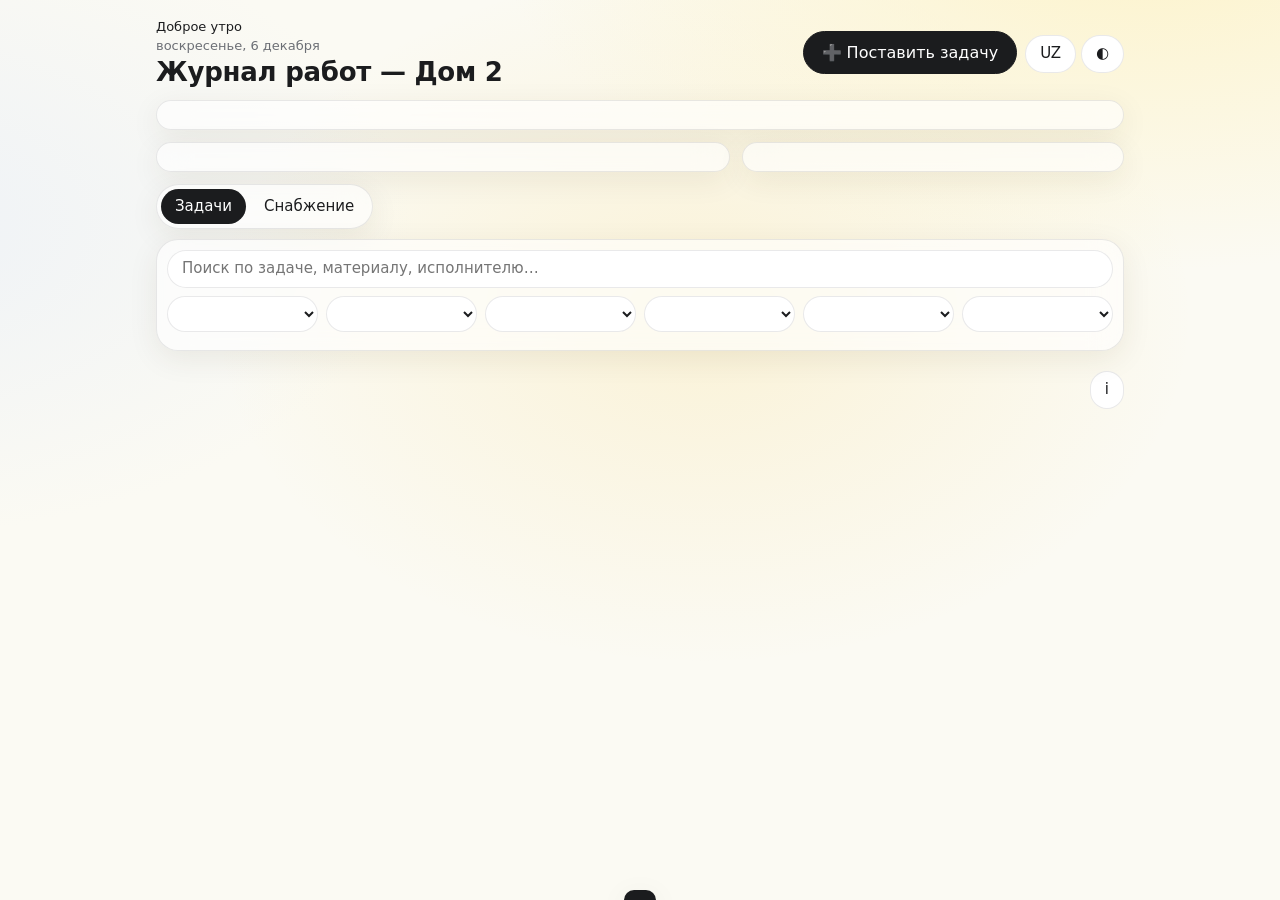
==== house2/site/index.html @ ba1fdc54 "HANDOFF: проверка сервера — publish-таймер не установлен, status.json 404 Co-Authored-By: Claude Opu" ====
<!doctype html>
<html lang="ru">
<head>
<meta charset="utf-8">
<meta name="viewport" content="width=device-width,initial-scale=1">
<title>Журнал работ — Дом 2</title>
<style>
:root{--bg1:#fbfaf3;--bg2:#fdf3c8;--bg3:#eef2f7;--card:rgba(255,255,255,.62);--solid:#fff;--tx:#1b1c1e;--mut:#6c6f75;--bd:rgba(20,20,30,.09);--y:#f6c945;--ac:#1b1c1e;--onac:#fff;--hi:#e5484d;--mid:#e59a00;--low:#30a46c;--ok:#30a46c;--bad:#e5484d;--warn:#b26a00;--chip:rgba(20,20,30,.06);--or:#e8811a;--bl:#5b8def;--sh:0 8px 30px rgba(60,50,10,.08)}
@media(prefers-color-scheme:dark){:root:not([data-theme=light]){--bg1:#131417;--bg2:#2b2510;--bg3:#141a22;--card:rgba(34,36,40,.62);--solid:#1f2124;--tx:#eceef0;--mut:#9aa0a6;--bd:rgba(255,255,255,.09);--ac:#f6c945;--onac:#1b1c1e;--warn:#f0b04a;--chip:rgba(255,255,255,.07);--sh:0 8px 30px rgba(0,0,0,.35)}}
:root[data-theme=dark]{--bg1:#131417;--bg2:#2b2510;--bg3:#141a22;--card:rgba(34,36,40,.62);--solid:#1f2124;--tx:#eceef0;--mut:#9aa0a6;--bd:rgba(255,255,255,.09);--ac:#f6c945;--onac:#1b1c1e;--warn:#f0b04a;--chip:rgba(255,255,255,.07);--sh:0 8px 30px rgba(0,0,0,.35)}
*{box-sizing:border-box}
body{margin:0;min-height:100vh;color:var(--tx);font:15px/1.45 system-ui,-apple-system,"Segoe UI",sans-serif;background:radial-gradient(1100px 600px at 90% -10%,var(--bg2),transparent 60%),radial-gradient(900px 520px at -10% 25%,var(--bg3),transparent 60%),var(--bg1);background-attachment:fixed}
.w{max-width:1000px;margin:0 auto;padding:14px 16px 70px}
.g{background:var(--card);border:1px solid var(--bd);border-radius:22px;box-shadow:var(--sh);-webkit-backdrop-filter:blur(16px);backdrop-filter:blur(16px)}
header{display:flex;gap:10px;align-items:center;flex-wrap:wrap;justify-content:space-between;margin:4px 0 12px}
#hi{color:var(--mut);font-size:13px}#hi b{display:block;color:var(--tx);font-size:13px;font-weight:500}
h1{font-size:26px;line-height:1.15;margin:2px 0 0;letter-spacing:-.01em}
button,select,input,textarea{font:inherit;color:var(--tx);background:var(--solid);border:1px solid var(--bd);border-radius:99px;padding:7px 14px}
textarea{border-radius:14px;resize:vertical}
button{cursor:pointer;transition:background .15s,transform .1s}button:active{transform:scale(.97)}
button.on{background:var(--ac);color:var(--onac);border-color:var(--ac)}
:focus-visible{outline:2px solid var(--y);outline-offset:2px}
.sum{display:grid;grid-template-columns:minmax(200px,1fr) 2fr;gap:14px;padding:14px;margin:0 0 12px}
.gauge{display:flex;flex-direction:column;align-items:center;justify-content:center;text-align:center;position:relative;padding:4px 0}
.gauge svg{width:100%;max-width:210px}.gauge path{fill:none;stroke-width:12;stroke-linecap:round}
.gb{stroke:var(--chip)}.gf{stroke:var(--y);transition:stroke-dasharray .5s}
.gauge b{font-size:34px;margin-top:-46px;letter-spacing:-.02em}.gauge span{color:var(--mut);font-size:12px;margin-top:6px}
.tiles{display:grid;grid-template-columns:repeat(3,1fr);gap:10px}
.kpi{text-align:left;border-radius:18px;padding:10px 12px;background:var(--solid);display:flex;flex-direction:column;gap:2px;min-height:86px}
.kpi b{font-size:26px;line-height:1.1;letter-spacing:-.02em}.kpi span{color:var(--mut);font-size:12px}
.kpi.on span{color:inherit;opacity:.8}
.mb{display:block;height:5px;border-radius:99px;background:var(--chip);margin-top:auto;overflow:hidden}.mb i{display:block;height:100%;background:var(--y);border-radius:99px}
.tabs{display:inline-flex;gap:4px;padding:4px;margin:0 0 10px;border-radius:99px}.tabs button{border:0;background:transparent}.tabs button.on{background:var(--ac)}
.stk{position:sticky;top:6px;z-index:5;padding:10px;margin-bottom:6px}
.fl{display:grid;grid-template-columns:repeat(auto-fit,minmax(150px,1fr));gap:8px}
.fl input{grid-column:1/-1}
#chips{display:flex;flex-wrap:wrap;gap:6px;margin-top:8px}
.c{position:relative;overflow:hidden;margin:10px 0;border-radius:20px}
.c::before{content:"";position:absolute;left:0;top:0;bottom:0;width:5px;background:transparent}
.c.p-high::before{background:var(--hi)}.c.p-mid::before{background:var(--mid)}.c.p-low::before{background:var(--low)}
.c>summary{list-style:none;cursor:pointer;padding:12px 14px 12px 18px;display:flex;gap:6px 10px;flex-wrap:wrap;align-items:center}
.c>summary::-webkit-details-marker{display:none}
.id{font-weight:700;font-size:13px;background:var(--chip);border-radius:99px;padding:2px 9px}
.t{flex:1 1 240px;font-weight:500}.z{color:var(--mut);font-size:13px}
.bs{display:flex;flex-wrap:wrap;gap:4px}
.b{font-size:12px;padding:2px 9px;border-radius:99px;background:var(--chip);white-space:nowrap}
.b.buy{color:var(--warn)}.b.q{color:var(--bad)}.b.late{background:var(--bad);color:#fff}.b.done{color:var(--ok)}
.b.pr.p-high{background:var(--hi);color:#fff}.b.pr.p-mid{background:var(--mid);color:#fff}.b.pr.p-low{background:var(--low);color:#fff}
.b.s1{background:rgba(246,201,69,.35)}.b.s2{background:var(--ok);color:#fff}.b.ed{color:var(--mut);font-style:italic}
.dn{margin-left:auto;font-size:13px;padding:6px 12px;white-space:nowrap}
.dn.on{background:var(--ok);border-color:var(--ok);color:#fff}
.c.s-done{opacity:.72}.c.s-done .t{text-decoration:line-through;text-decoration-color:var(--mut)}
.c.s-late:not(.p-high)::before{background:var(--bad)}
.bd{padding:6px 16px 14px 18px;border-top:1px solid var(--bd);display:grid;grid-template-columns:repeat(auto-fit,minmax(200px,1fr));gap:10px 16px}
.bd dl{margin:0;display:grid;grid-template-columns:repeat(auto-fit,minmax(200px,1fr));gap:4px 16px}
.bd dt{color:var(--mut);font-size:12px}.bd dd{margin:0 0 4px}
.wide{grid-column:1/-1}
.pills{display:flex;flex-wrap:wrap;gap:6px;margin-top:4px}
.pp{min-height:38px;padding:6px 14px}
.pp.on.p-high{background:var(--hi);border-color:var(--hi);color:#fff}.pp.on.p-mid{background:var(--mid);border-color:var(--mid);color:#fff}.pp.on.p-low{background:var(--low);border-color:var(--low);color:#fff}
.pp.p-high:not(.on){color:var(--hi)}.pp.p-mid:not(.on){color:var(--mid)}.pp.p-low:not(.on){color:var(--low)}
.acts{display:flex;flex-wrap:wrap;gap:8px}.acts button{min-height:40px}
.note{font-size:12px;color:var(--mut);margin:6px 0}
.note.pend{background:#fff3c4;color:#5c4400;border:1px solid #e6c34a;border-radius:12px;padding:6px 10px;font-size:13px}
.gh{display:flex;justify-content:space-between;align-items:baseline;margin:22px 4px 4px;font-weight:600;font-size:16px}
.gh span{color:var(--mut);font-size:13px;font-weight:400}
#v2{padding:14px}
table{width:100%;border-collapse:collapse}td,th{padding:8px 6px;border-bottom:1px solid var(--bd);text-align:left;vertical-align:top}
.cp{width:100%;min-height:44px;margin:8px 0;background:var(--ac);color:var(--onac);border-color:var(--ac)}
.hid{display:none!important}
#foot{display:none}#foot.show{display:block}.info{float:right;margin-top:14px}
dialog{border:1px solid var(--bd);border-radius:24px;padding:0;width:min(720px,94vw);max-height:90vh;background:var(--solid);color:var(--tx);box-shadow:0 20px 60px rgba(0,0,0,.25)}
dialog::backdrop{background:rgba(20,20,10,.35);-webkit-backdrop-filter:blur(4px);backdrop-filter:blur(4px)}
dialog form{display:flex;flex-direction:column;max-height:90vh}
dialog h2{margin:0;padding:16px 20px 8px;font-size:18px}
.mf{display:grid;grid-template-columns:repeat(auto-fit,minmax(220px,1fr));gap:12px 14px;padding:8px 20px;overflow:auto}
.ff{display:flex;flex-direction:column;gap:4px}.ff label,.ff .lb{font-size:12px;color:var(--mut)}
.ff input:not([type=checkbox]),.ff select,.ff textarea{width:100%;border-radius:12px}
.ff .cbx{display:flex;gap:8px;align-items:center;font-size:15px;color:var(--tx);min-height:40px}
.ff input[type=checkbox]{width:20px;height:20px}
.rs{align-self:flex-start;font-size:12px;padding:2px 10px;color:var(--mut)}
.ma{display:flex;gap:8px;justify-content:flex-end;padding:12px 20px 16px;border-top:1px solid var(--bd)}
.pri{background:var(--ac);color:var(--onac);border-color:var(--ac)}
#toast{position:fixed;left:50%;bottom:18px;transform:translate(-50%,140%);display:flex;gap:12px;align-items:center;background:var(--ac);color:var(--onac);padding:10px 16px;border-radius:99px;box-shadow:var(--sh);transition:transform .25s;z-index:20;max-width:92vw}
#toast.show{transform:translate(-50%,0)}#toast button{background:transparent;color:inherit;border-color:currentColor;padding:4px 12px}
@media(max-width:700px){.sum{grid-template-columns:1fr}.tiles{grid-template-columns:repeat(2,1fr)}}
@media(max-width:600px){button,select,input{min-height:44px;font-size:16px}textarea{font-size:16px}h1{font-size:22px}.c>summary{padding:12px 12px 12px 16px}.dn{margin-left:0}}
@media print{.row2,.stk,#chips,.tabs,#th,#lang,.dn,.acts,.pills,#info,dialog,#toast{display:none!important}body{background:#fff;color:#000}.g{box-shadow:none;backdrop-filter:none;background:#fff}.c{break-inside:avoid}}

body{background:radial-gradient(1100px 600px at 90% -10%,var(--bg2),transparent 60%),radial-gradient(700px 500px at 55% 35%,rgba(246,201,69,.16),transparent 70%),radial-gradient(900px 520px at -10% 25%,var(--bg3),transparent 60%),var(--bg1);background-attachment:fixed}
.gauge path{stroke-linecap:butt}.gauge path.gb{stroke-linecap:round}
.gd{stroke:var(--ok)}.gw{stroke:var(--or)}.gn{stroke:var(--bl)}
.dot{display:inline-block;width:9px;height:9px;border-radius:3px;margin-right:6px;flex:none}.dot.gd{background:var(--ok)}.dot.gw{background:var(--or)}.dot.gn{background:var(--bl)}
.glg{list-style:none;margin:10px 0 0;padding:0;width:100%;max-width:230px;font-size:12px;text-align:left}.glg li{display:flex;align-items:center;padding:4px 0;border-top:1px dashed var(--bd)}.glg b{margin-left:auto;font-size:12px;margin-top:0}
.kh{display:flex;justify-content:space-between;align-items:center;gap:6px;color:var(--mut);font-size:12px}
.kpi.on .kh{color:inherit;opacity:.85}
.bdg{font-style:normal;font-size:11px;padding:1px 7px;border-radius:99px;background:rgba(48,164,108,.15);color:var(--ok);white-space:nowrap}
.kpi.on .bdg{background:rgba(255,255,255,.2);color:inherit}
.sp{display:flex;align-items:flex-end;gap:3px;height:26px;margin-top:auto}.sp i{flex:1;background:var(--tx);opacity:.75;border-radius:2px}.sp i.z0{opacity:.15}
.kpi.on .sp i{background:var(--onac)}
.row2{display:grid;grid-template-columns:3fr 2fr;gap:12px;margin:0 0 12px}
.pan{padding:14px 16px}
.ph{display:flex;justify-content:space-between;align-items:baseline;gap:8px;margin-bottom:12px}.ph b{font-size:15px}.ph span{color:var(--mut);font-size:12px}
.segs{display:flex;flex-wrap:wrap;gap:12px 6px}
.sg{flex:var(--n) 1 0;min-width:86px;display:flex;flex-direction:column;gap:5px}
.sb{display:flex;gap:2px;height:30px}.sb i{flex:1;border-radius:4px;background:var(--bl);opacity:.3}.sb i.k1{background:var(--or);opacity:1}.sb i.k2{background:var(--ok);opacity:1}
.sg span{font-size:11px;color:var(--mut);white-space:nowrap;overflow:hidden;text-overflow:ellipsis}.sg span b{color:var(--tx);font-weight:600}
.lgd{display:flex;flex-wrap:wrap;gap:6px 14px;margin-top:14px;font-size:12px;color:var(--mut);align-items:center}
.tw{max-height:290px;overflow:auto;margin:0 -4px}
#team td,#team th{padding:7px 4px;font-size:13px;vertical-align:middle}#team th{color:var(--mut);font-weight:500;font-size:12px;position:sticky;top:0;background:var(--solid)}
#team td.n{text-align:right;font-variant-numeric:tabular-nums;color:var(--mut)}
.lnk{border:0;background:none;padding:0;text-align:left;font-weight:500;border-radius:6px}.lnk:hover{text-decoration:underline}
.st{font-size:11px;padding:2px 9px;border-radius:99px;white-space:nowrap}.st.ok{background:rgba(48,164,108,.15);color:var(--ok)}.st.bad{background:rgba(229,72,77,.14);color:var(--bad)}.st.w{background:rgba(240,138,36,.16);color:var(--or)}.st.n{background:var(--chip);color:var(--mut)}
tr.sel td{background:rgba(246,201,69,.18)}
@media(max-width:800px){.row2{grid-template-columns:1fr}}
@media(max-width:600px){.lnk{min-height:0;font-size:14px}}
</style>
</head>
<body>
<div class="w">
<header><div><div id="hi"></div><h1 id="h1"></h1></div><div><button id="addTask" class="pri" style="font-size:16px;padding:9px 18px;margin-right:8px">➕ Поставить задачу</button><button id="lang"></button> <button id="th" aria-label="Тема">◐</button></div></header>
<section class="sum g" id="sum"></section>
<div class="row2"><section class="g pan" id="prog"></section><section class="g pan" id="team"></section></div>
<div class="tabs g"><button id="t1" class="on"></button><button id="t2"></button></div>
<div id="v1">
 <div class="stk g"><div class="fl">
  <input id="q" type="search">
  <select id="fe"></select><select id="fz"></select><select id="fs"></select><select id="fp"></select><select id="fm"></select>
  <select id="so"></select>
 </div>
 <div id="chips"></div></div>
 <div id="list"></div>
</div>
<div id="v2" class="g hid"><div class="note" id="sn"></div><button class="cp" id="cp"></button><table id="buy"></table></div>
<button class="info" id="info" aria-label="i">i</button><p class="note" id="foot"></p>
</div>
<dialog id="dlg"><form id="ef"><h2 id="mt"></h2><div class="mf" id="mf"></div><div class="ma"><button type="button" id="mc"></button><button type="submit" id="ms" class="pri"></button></div></form></dialog>
<dialog id="newTaskDlg"><form id="ntf"><h2>Новая задача</h2><div class="mf" style="grid-template-columns:1fr"><div class="ff"><label>Опишите задачу текстом или голосом</label><textarea id="taskInput" rows="5" placeholder="Например: Смонтировать зеркала в прихожей первого этажа, исполнитель Сергей, высокий приоритет"></textarea><div style="display:flex;gap:8px;margin-top:6px"><button type="button" id="voiceBtn" style="background:var(--ac);color:var(--onac);border-color:var(--ac)">🎤 Голосовой ввод</button><span id="voiceStatus" style="font-size:12px;color:var(--mut);align-self:center"></span></div></div></div><div class="ma"><button type="button" id="ntCancel">Отмена</button><button type="submit" class="pri">Создать задачу</button></div></form></dialog>
<div id="toast" role="status" aria-live="polite"></div>
<script src="data.js"></script>
<script>
const I={ru:{title:'Журнал работ — Дом 2',f_mine:'Мои',print:'Печать',all:'Все',list:'Задачи',supply:'Снабжение',search:'Поиск по задаче, материалу, исполнителю…',exec:'Исполнитель',zone:'Зона',status:'Статус',mat:'Материалы',sort:'Сортировка',sId:'По номеру',sDl:'По сроку',sPr:'По приоритету',sSt:'По статусу',total:'Всего задач',buy:'Нужна закупка',q:'Есть вопрос',late:'Просрочено',noDl:'Без срока',f_buy:'нужна закупка',f_q:'есть вопрос',f_late:'просрочено',deadline:'Срок',prio:'Приоритет',set:'Дата постановки',resp:'Ответственный',type:'Вид работ',cat:'Категория',purch:'Закупка',comm:'Комментарий',none:'не указан',bought:'куплено',item:'Что купить',forTasks:'Для задач',pend:'Правка Ильи ещё не внесена в таблицу',sn:'Отметка «куплено» хранится только в этом браузере.',foot:'Данные — зеркало реестра от 30.09.2026. Правки на этом сайте сохраняются только в браузере; запись в Google-таблицу включается отдельным решением Ильи.',high:'Высокий',mid:'Средний',low:'Низкий',shown:'Показано',ofN:'из',noBuy:'Закупок нет',inwork:'В работе',done:'Готово',copy:'Скопировать список',copied:'Скопировано',doneN:'выполнено',forT:'для',
 stNew:'Новая',stDone:'Выполнена',markDone:'Выполнено',edit:'Редактировать',editT:'Задача',save:'Сохранить',cancel:'Отмена',resetAll:'Сбросить правки',resetQ:'Вернуть задачу к данным реестра?',orig:'как в реестре',edited:'изменено',undo:'Отменить',doneMsg:'отмечена выполненной',saved:'Изменения сохранены',highN:'Высокий приоритет',taskF:'Задача',floor:'Этаж / зона',room:'Помещение',gm:'Доброе утро',gd:'Добрый день',ge:'Добрый вечер',reset:'Правки сброшены'},
uz:{title:'Ishlar jurnali — Uy 2',f_mine:'Meniki',print:'Chop etish',all:'Hammasi',list:'Vazifalar',supply:'Ta’minot',search:'Vazifa, material, ijrochi bo‘yicha qidirish…',exec:'Ijrochi',zone:'Hudud',status:'Holat',mat:'Materiallar',sort:'Saralash',sId:'Raqam bo‘yicha',sDl:'Muddat bo‘yicha',sPr:'Ustuvorlik bo‘yicha',sSt:'Holat bo‘yicha',total:'Jami vazifalar',buy:'Xarid kerak',q:'Savol bor',late:'Muddati o‘tgan',noDl:'Muddatsiz',f_buy:'xarid kerak',f_q:'savol bor',f_late:'muddati o‘tgan',deadline:'Muddat',prio:'Ustuvorlik',set:'Qo‘yilgan sana',resp:'Mas’ul',type:'Ish turi',cat:'Toifa',purch:'Xarid',comm:'Izoh',none:'ko‘rsatilmagan',bought:'sotib olingan',item:'Nima sotib olish kerak',forTasks:'Vazifalar',pend:'Ilyaning tuzatishi jadvalga hali kiritilmagan',sn:'«Sotib olingan» belgisi faqat shu brauzerda saqlanadi.',foot:'Ma’lumotlar — 30.09.2026 holatidagi reyestr nusxasi. Bu saytdagi tuzatishlar faqat brauzerda saqlanadi; Google-jadvalga yozish Ilya alohida qarori bilan yoqiladi.',high:'Yuqori',mid:'O‘rta',low:'Past',shown:'Ko‘rsatilgan',ofN:'dan',noBuy:'Xaridlar yo‘q',inwork:'Jarayonda',done:'Tayyor',copy:'Ro‘yxatni nusxalash',copied:'Nusxalandi',doneN:'bajarilgan',forT:'uchun',
 stNew:'Yangi',stDone:'Bajarildi',markDone:'Bajarildi',edit:'Tahrirlash',editT:'Vazifa',save:'Saqlash',cancel:'Bekor qilish',resetAll:'Tuzatishlarni bekor qilish',resetQ:'Vazifani reyestr ma’lumotlariga qaytarish?',orig:'reyestrdagidek',edited:'o‘zgartirilgan',undo:'Qaytarish',doneMsg:'bajarilgan deb belgilandi',saved:'O‘zgarishlar saqlandi',highN:'Yuqori ustuvorlik',taskF:'Vazifa',floor:'Qavat / hudud',room:'Xona',gm:'Xayrli tong',gd:'Xayrli kun',ge:'Xayrli kech',reset:'Tuzatishlar bekor qilindi'}};
// Значения поля «Статус/материалы» на узбекском — только из листа переводов; остальные поля (имена, ID, числа, единицы) не переводятся.
const T=window.TASKS;
Object.assign(I.ru,{byZone:'Прогресс по зонам',team:'Исполнители',tasksN:'Задач',ready:'Готово',notSt:'Не начато',lateS:'Просрочка',ofAll:'от всех',tapEx:'нажмите — покажу задачи',allEx:'Все исполнители'});
Object.assign(I.ru,{roMsg:'Только просмотр: правка доступна по ссылке с ключом',syncErr:'Нет связи с сервером — правка не сохранена'});
Object.assign(I.uz,{roMsg:'Faqat ko‘rish: tahrirlash kalitli havola orqali',syncErr:'Server bilan aloqa yo‘q — saqlanmadi'});
Object.assign(I.uz,{byZone:'Hududlar bo‘yicha',team:'Ijrochilar',tasksN:'Vazifa',ready:'Tayyor',notSt:'Boshlanmagan',lateS:'Muddati o‘tgan',ofAll:'jamidan',tapEx:'bosing — vazifalarni ko‘rsataman',allEx:'Barcha ijrochilar'});let L=(()=>{try{return localStorage.getItem('lang')}catch(e){}})()||'ru',fl={},kf='',cur=null;
const S=(k,d)=>{try{return JSON.parse(localStorage.getItem(k))??d}catch(e){return d}};
let ed=S('ed',{}),bought=S('bought',{});
// Задачи, созданные на сайте (голос/текст), хранятся в localStorage 'nt'
const NT=S('nt',[]);NT.forEach(x=>{x.uz=x.uz||{};if(!T.some(y=>y.task_id===x.task_id))T.push(x)});
const saveNT=()=>{try{localStorage.setItem('nt',JSON.stringify(NT))}catch(_){}};
// Общие правки: сервер api.php (GET — все видят, POST — только с ключом из ссылки ?k=...)
const API='api.php';
let WK=(()=>{try{const k=new URLSearchParams(location.search).get('k');if(k){localStorage.setItem('wk',k);history.replaceState(null,'',location.pathname)}return localStorage.getItem('wk')||''}catch(_){return ''}})();
let online=false;
function applyState(st){if(!st||typeof st!=='object')return;online=true;
 ed=st.ed&&typeof st.ed==='object'?st.ed:{};bought=st.bought&&typeof st.bought==='object'?st.bought:{};
 (st.nt||[]).forEach(x=>{if(!T.some(y=>y.task_id===x.task_id)){x.uz={};x.pending=false;T.push(x)}});
 save();try{localStorage.setItem('bought',JSON.stringify(bought))}catch(_){}}
async function pull(){if(location.protocol==='file:')return;try{const r=await fetch(API,{cache:'no-store'});if(!r.ok)return;const st=await r.json(),le=ed,lb=bought;applyState(st);
  // первый запуск: сервер пуст, а в этом браузере уже есть правки — переносим их на сервер
  if(WK&&!st.v&&(Object.keys(le).length||Object.keys(lb).length)){await push({ed:le,bought:lb})}refresh();
  if(WK&&NT.length){const n=NT.splice(0);saveNT();push({nt:n})}}catch(_){}}
async function push(patch){if(!online)return;if(!WK){toast(t('roMsg'));pull();return}
 try{const r=await fetch(API,{method:'POST',headers:{'Content-Type':'application/json','X-Key':WK},body:JSON.stringify(patch)});
  if(r.status===403){WK='';try{localStorage.removeItem('wk')}catch(_){}toast(t('roMsg'));pull();return}
  if(!r.ok)throw 0;applyState(await r.json());refresh()}catch(_){toast(t('syncErr'))}}
const pushEd=id=>push({ed:{[id]:ed[id]||null}});
setInterval(()=>{if(!document.hidden&&!$('dlg').open&&!$('newTaskDlg').open)pull()},30000);
document.addEventListener('visibilitychange',()=>{if(!document.hidden)pull()});

const $=id=>document.getElementById(id),t=k=>I[L][k]??I.ru[k]??k;
const byId=id=>T.find(x=>x.task_id===id);
const orig=(id,f)=>(byId(id)||{})[f];
const save=()=>{try{localStorage.setItem('ed',JSON.stringify(ed))}catch(_){}};
const norm=s=>String(s??'').replace(/\r\n?/g,'\n');
// Правка хранится только если отличается от реестра; совпадение с оригиналом удаляет её.
function setF(id,f,v){if(norm(v)===norm(orig(id,f))){if(ed[id]){delete ed[id][f];if(!Object.keys(ed[id]).length)delete ed[id]}}else(ed[id]=ed[id]||{})[f]=v;save();if(!batch)pushEd(id)}
let batch=false;
const isEd=(id,f)=>!!ed[id]&&(f?f in ed[id]:Object.keys(ed[id]).length>0);
const get=(x,f)=>(ed[x.task_id]||{})[f]??x[f];
const tx=(x,f,uzf)=>L==='uz'&&x.uz[uzf]&&!isEd(x.task_id,f)?x.uz[uzf]:get(x,f);
const today=new Date().toISOString().slice(0,10);
const dl=x=>get(x,'deadline')||'';
const late=x=>dl(x)&&dl(x)<today&&get(x,'status')!=='Выполнена';
const isQ=x=>/уточн|вопрос|\?/i.test(get(x,'materials_status')+' '+get(x,'comment'));
const buy=x=>String(get(x,'purchase_required'))==='True';
const PR=['Высокий','Средний','Низкий'],ST=['Новая','В работе','Выполнена'];
const pr={'Высокий':0,'Средний':1,'Низкий':2},so={'В работе':0,'Новая':1,'Выполнена':2};
const pcls={'Высокий':'p-high','Средний':'p-mid','Низкий':'p-low'};
const stL=s=>({'Новая':t('stNew'),'В работе':t('inwork'),'Выполнена':t('stDone')}[s]||s);
const prL=p=>({'Высокий':t('high'),'Средний':t('mid'),'Низкий':t('low')}[p]||p);
const KF={inw:x=>get(x,'status')==='В работе',hi:x=>get(x,'priority')==='Высокий',buy,late,q:isQ};
const uniq=f=>[...new Set(T.map(x=>get(x,f)).filter(Boolean))].sort();
const esc=s=>String(s??'').replace(/[&<>"]/g,c=>({'&':'&amp;','<':'&lt;','>':'&gt;','"':'&quot;'}[c]));
function sel(el,label,pairs){const v=el.value;el.innerHTML='<option value="">'+esc(label)+': '+t('all')+'</option>'+pairs.map(([a,b])=>'<option value="'+esc(a)+'">'+esc(b)+'</option>').join('');el.value=v}
const opts=(el,label,vals)=>sel(el,label,vals.map(a=>[a,a]));
const zk=x=>get(x,'floor_zone')+' · '+get(x,'room');
function filt(){const q=$('q').value.toLowerCase(),fp=$('fp').value;
 let a=T.filter(x=>(!$('fe').value||get(x,'executor')===$('fe').value)&&(!$('fz').value||zk(x)===$('fz').value)&&(!$('fs').value||get(x,'status')===$('fs').value)&&(!$('fm').value||get(x,'materials_status')===$('fm').value)
 &&(!fp||(fp==='_'?!get(x,'priority'):get(x,'priority')===fp))&&(!kf||KF[kf](x))
 &&(!fl.mine||get(x,'executor')===S('me',''))&&(!fl.buy||buy(x))&&(!fl.q||isQ(x))&&(!fl.late||late(x))
 &&(!q||[x.task_id,get(x,'task'),get(x,'executor'),get(x,'responsible'),get(x,'materials_status'),get(x,'purchase_item_or_action'),get(x,'room'),get(x,'category'),get(x,'comment'),x.uz.work,x.uz.zone].join(' ').toLowerCase().includes(q)));
 const s=$('so').value,id=(p,r)=>p.task_id.localeCompare(r.task_id,undefined,{numeric:true});
 a.sort((p,r)=>(s==='dl'?(dl(p)||'9').localeCompare(dl(r)||'9'):s==='pr'?(pr[get(p,'priority')]??9)-(pr[get(r,'priority')]??9):s==='st'?(so[get(p,'status')]??9)-(so[get(r,'status')]??9):0)||id(p,r));
 return a}
function card(x){const id=x.task_id,pv=get(x,'priority')||'',stt=get(x,'status'),isD=stt==='Выполнена';
 const b=[];if(pv)b.push('<span class="b pr '+(pcls[pv]||'')+'">'+esc(prL(pv))+'</span>');
 if(stt&&stt!=='Новая')b.push('<span class="b s'+ST.indexOf(stt)+'">'+esc(stL(stt))+'</span>');
 if(buy(x))b.push('<span class="b buy">'+t('f_buy')+'</span>');if(isQ(x))b.push('<span class="b q">'+t('f_q')+'</span>');if(late(x))b.push('<span class="b late">'+t('f_late')+'</span>');
 if(isEd(id))b.push('<span class="b ed">✎ '+t('edited')+'</span>');
 const cl=['c','g',pcls[pv]||'',isD?'s-done':'',late(x)?'s-late':''].join(' ');
 const zone=L==='uz'&&x.uz.zone&&!isEd(id,'floor_zone')&&!isEd(id,'room')?x.uz.zone:zk(x);
 const pill=(attr,v,on,cls,lab)=>'<button type="button" class="pp '+cls+(on?' on':'')+'" '+attr+'="'+id+'|'+esc(v)+'" aria-pressed="'+on+'">'+lab+'</button>';
 return '<details class="'+cl+'" data-id="'+id+'"><summary><span class="id">'+id+'</span><span class="t">'+esc(tx(x,'task','work'))+'</span><span class="z">'+esc(zone)+'</span><span class="bs">'+b.join('')+'</span>'
 +'<button type="button" class="dn'+(isD?' on':'')+'" data-done="'+id+'" aria-pressed="'+isD+'">✓ '+t('markDone')+'</button></summary><div class="bd">'
 +'<dl class="wide">'
 +'<div><dt>'+t('exec')+'</dt><dd>'+esc(get(x,'executor')||t('none'))+'</dd></div>'
 +'<div><dt>'+t('resp')+'</dt><dd>'+esc(get(x,'responsible')||t('none'))+'</dd></div>'
 +'<div><dt>'+t('cat')+'</dt><dd>'+esc(get(x,'category'))+'</dd></div>'
 +'<div><dt>'+t('type')+'</dt><dd>'+esc(get(x,'task_type'))+'</dd></div>'
 +'<div><dt>'+t('mat')+'</dt><dd>'+esc(tx(x,'materials_status','materials'))+'</dd></div>'
 +'<div><dt>'+t('purch')+'</dt><dd>'+(buy(x)?esc(get(x,'purchase_item_or_action')):'—')+'</dd></div>'
 +'<div><dt>'+t('deadline')+'</dt><dd>'+esc(dl(x)||t('none'))+'</dd></div>'
 +'<div class="wide"><dt>'+t('comm')+'</dt><dd>'+esc(get(x,'comment')||'—')+'</dd></div></dl>'
 +'<div class="wide"><dt>'+t('prio')+'</dt><div class="pills">'+['',...PR].map(p=>pill('data-pr',p,pv===p,pcls[p]||'',p?esc(prL(p)):'—')).join('')+'</div></div>'
 +'<div class="wide"><dt>'+t('status')+'</dt><div class="pills">'+ST.map(s=>pill('data-st',s,stt===s,'',esc(stL(s)))).join('')+'</div></div>'
 +(x.pending?'<div class="wide note pend">⚠ '+t('pend')+'</div>':'')
 +'<div class="wide acts"><button type="button" data-edit="'+id+'">✎ '+t('edit')+'</button>'+(isEd(id)?'<button type="button" data-reset="'+id+'">↺ '+t('resetAll')+'</button>':'')+'</div>'
 +'</div></details>'}
function renderList(){const a=filt();const g={};a.forEach(x=>{const k=zk(x);(g[k]=g[k]||[]).push(x)});
 const isD=x=>get(x,'status')==='Выполнена';
 $('list').innerHTML='<p class="note">'+t('shown')+' '+a.length+' '+t('ofN')+' '+T.length+'</p>'+Object.keys(g).sort().map(k=>'<div class="gh">'+esc(k)+'<span>'+g[k].filter(isD).length+' '+t('ofN')+' '+g[k].length+' '+t('doneN')+'</span></div>'+g[k].map(card).join('')).join('')}
const isDn=x=>get(x,'status')==='Выполнена';
const stK=x=>isDn(x)?2:get(x,'status')==='В работе'?1:0;
const ZN=()=>{const c={};T.forEach(x=>{const k=get(x,'floor_zone')||'—';c[k]=(c[k]||0)+1});return Object.keys(c).sort((p,r)=>c[r]-c[p]||p.localeCompare(r))};
// Мини-график: число задач по зонам (как столбики в KPI референса).
function bars(f){const v=ZN().map(k=>T.filter(x=>(get(x,'floor_zone')||'—')===k&&f(x)).length),m=Math.max(1,...v);
 return '<span class="sp" aria-hidden="true">'+v.map(n=>'<i style="height:'+Math.max(10,Math.round(100*n/m))+'%"'+(n?'':' class="z0"')+'></i>').join('')+'</span>'}
const lgd=()=>[['gd','stDone'],['gw','inwork'],['gn','stNew']].map(([c,k])=>'<span><i class="dot '+c+'"></i>'+esc(t(k))+'</span>').join('');
function renderSum(){const N=T.length,n=f=>T.filter(f).length,dn=n(isDn),iw=n(KF.inw),nw=N-dn-iw,p=Math.round(100*dn/N);
 const arc='d="M10 62a50 50 0 0 1 100 0" pathLength="100"';let off=0;
 const seg=[[dn,'gd'],[iw,'gw'],[nw,'gn']].map(([c,cl])=>{const l=100*c/N,r=c?'<path '+arc+' class="'+cl+'" stroke-dasharray="'+Math.max(.5,l-(c<N?1.2:0)).toFixed(2)+' 200" stroke-dashoffset="'+(-off).toFixed(2)+'"/>':'';off+=l;return r}).join('');
 const lg=[['gd',t('stDone'),dn],['gw',t('inwork'),iw],['gn',t('stNew'),nw]].map(([c,l,v])=>'<li><i class="dot '+c+'"></i>'+esc(l)+'<b>'+v+'</b></li>').join('');
 const tiles=[['',t('total'),()=>true],['inw',t('inwork'),KF.inw],['hi',t('highN'),KF.hi],['buy',t('buy'),buy],['late',t('late'),late],['q',t('q'),isQ]];
 $('sum').innerHTML='<div class="gauge"><svg viewBox="0 0 120 70" aria-hidden="true"><path '+arc+' class="gb"/>'+seg+'</svg><b>'+p+'%</b><span>'+t('doneN')+': '+dn+' '+t('ofN')+' '+N+'</span><ul class="glg">'+lg+'</ul></div>'
 +'<div class="tiles">'+tiles.map(([k,l,f])=>{const v=n(f);return '<button type="button" class="kpi'+(kf===k?' on':'')+'" data-k="'+k+'" aria-pressed="'+(kf===k)+'"><span class="kh">'+esc(l)+(k?'<em class="bdg">'+Math.round(100*v/N)+'%</em>':'')+'</span><b>'+v+'</b>'+bars(f)+'</button>'}).join('')+'</div>';
 renderProg();renderTeam()}
function renderProg(){const id=(p,r)=>p.task_id.localeCompare(r.task_id,undefined,{numeric:true});
 $('prog').innerHTML='<div class="ph"><b>'+t('byZone')+'</b><span>'+T.filter(isDn).length+' / '+T.length+'</span></div><div class="segs">'+ZN().map(k=>{const a=T.filter(x=>(get(x,'floor_zone')||'—')===k).sort(id),d=a.filter(isDn).length;
  return '<div class="sg" style="--n:'+a.length+'"><div class="sb">'+a.map(x=>'<i class="k'+stK(x)+'" title="'+x.task_id+' · '+esc(stL(get(x,'status')))+'"></i>').join('')+'</div><span title="'+esc(k)+'"><b>'+esc(k)+'</b> · '+d+'/'+a.length+'</span></div>'}).join('')+'</div><div class="lgd">'+lgd()+'</div>'}
function renderTeam(){const m={};T.forEach(x=>{const k=get(x,'executor')||'';(m[k]=m[k]||[]).push(x)});const fe=$('fe').value;
 const rows=Object.keys(m).sort((p,r)=>m[r].length-m[p].length||p.localeCompare(r)).map(k=>{const a=m[k],d=a.filter(isDn).length,w=a.filter(KF.inw).length,lt=a.filter(late).length;
  const st=lt?['bad',t('lateS')+' '+lt]:d===a.length?['ok',t('ready')]:w||d?['w',t('inwork')]:['n',t('notSt')];
  return '<tr'+(fe===k&&k?' class="sel"':'')+'><td><button type="button" class="lnk" data-ex="'+esc(k)+'">'+esc(k||t('none'))+'</button></td><td class="n">'+a.length+'</td><td class="n">'+d+'</td><td><span class="st '+st[0]+'">'+esc(st[1])+'</span></td></tr>'}).join('');
 $('team').innerHTML='<div class="ph"><b>'+t('team')+'</b><span>'+(fe?'<button type="button" class="lnk" data-ex="">✕ '+esc(t('allEx'))+'</button>':esc(t('tapEx')))+'</span></div><div class="tw"><table><tr><th>'+t('exec')+'</th><th class="n">'+t('tasksN')+'</th><th class="n">'+t('ready')+'</th><th>'+t('status')+'</th></tr>'+rows+'</table></div>'}
$('team').addEventListener('click',e=>{const b=e.target.closest('[data-ex]');if(!b)return;const v=b.dataset.ex;$('fe').value=$('fe').value===v?'':v;renderList();renderTeam();$('t1').click();if($('fe').value)$('v1').scrollIntoView({behavior:'smooth',block:'start'})});
function renderBuy(){const m={};T.filter(buy).forEach(x=>{const k=get(x,'purchase_item_or_action')||'—';(m[k]=m[k]||[]).push(x.task_id)});
 const ks=Object.keys(m).sort();$('buy').innerHTML=ks.length?'<tr><th></th><th>'+t('item')+'</th></tr>'+ks.map(k=>'<tr><td><input type="checkbox" data-b="'+esc(k)+'"'+(bought[k]?' checked':'')+'></td><td><b>'+esc(k)+'</b>'+(bought[k]?' <span class="b done">'+t('bought')+'</span>':'')+'<div class="note">'+t('forT')+' '+m[k].join(', ')+'</div></td></tr>').join(''):'<tr><td>'+t('noBuy')+'</td></tr>';
 window.BL=ks.filter(k=>!bought[k]).map(k=>'• '+k+' ('+t('forT')+' '+m[k].join(', ')+')').join('\n')}
function chips(){$('chips').innerHTML=[['mine','f_mine'],['buy','f_buy'],['q','f_q'],['late','f_late']].map(a=>'<button data-c="'+a[0]+'" class="'+(fl[a[0]]?'on':'')+'">'+t(a[1])+'</button>').join('')+'<button data-c="print">'+t('print')+'</button>'}
function fillOpts(){opts($('fe'),t('exec'),uniq('executor'));opts($('fz'),t('zone'),[...new Set(T.map(zk))].sort());
 sel($('fs'),t('status'),[...new Set([...ST,...uniq('status')])].map(s=>[s,stL(s)]));
 sel($('fp'),t('prio'),[...PR.map(p=>[p,prL(p)]),['_','—']]);
 opts($('fm'),t('mat'),uniq('materials_status'))}
function greet(){const d=new Date(),h=d.getHours();let ds;try{ds=d.toLocaleDateString(L==='uz'?'uz-UZ':'ru-RU',{weekday:'long',day:'numeric',month:'long'})}catch(e){ds=today}
 $('hi').innerHTML='<b>'+t(h<12?'gm':h<18?'gd':'ge')+'</b>'+esc(ds)}
function ui(){document.documentElement.lang=L;document.title=t('title');$('h1').textContent=t('title');$('lang').textContent=L==='ru'?'UZ':'RU';greet();
 $('t1').textContent=t('list');$('t2').textContent=t('supply');$('q').placeholder=t('search');$('sn').textContent=t('sn');$('cp').textContent=t('copy');$('foot').textContent=t('foot');
 $('ms').textContent=t('save');$('mc').textContent=t('cancel');
 fillOpts();
 const sv=$('so').value||'id';$('so').innerHTML=[['id','sId'],['dl','sDl'],['pr','sPr'],['st','sSt']].map(a=>'<option value="'+a[0]+'">'+t('sort')+': '+t(a[1])+'</option>').join('');$('so').value=sv;
 chips();renderSum();renderList();renderBuy()}
// Перерисовка без потери раскрытых карточек и позиции прокрутки.
function refresh(){const open=[...document.querySelectorAll('#list details[open]')].map(d=>d.dataset.id),y=scrollY;
 fillOpts();renderSum();renderList();renderBuy();
 document.querySelectorAll('#list details').forEach(d=>{if(open.includes(d.dataset.id))d.open=true});scrollTo(0,y)}
let tt;function toast(m,undo){const el=$('toast');el.innerHTML='<span>'+esc(m)+'</span>'+(undo?'<button type="button" id="tu">'+t('undo')+'</button>':'');
 if(undo)$('tu').onclick=()=>{undo();el.classList.remove('show')};el.classList.add('show');clearTimeout(tt);tt=setTimeout(()=>el.classList.remove('show'),6000)}
const snap=id=>ed[id]?{...ed[id]}:undefined;
const restore=(id,s)=>()=>{if(s)ed[id]=s;else delete ed[id];save();refresh();pushEd(id)};
function setSt(id,s){const prev=snap(id);setF(id,'status',s);refresh();if(s==='Выполнена')toast(id+' '+t('doneMsg'),restore(id,prev))}
const EF=[['task','taskF','ta'],['floor_zone','floor'],['room','room'],['executor','exec'],['responsible','resp'],['category','cat'],['task_type','type'],['materials_status','mat'],['deadline','deadline','date'],['priority','prio','pr'],['status','status','st'],['purchase_required','purch','cb'],['purchase_item_or_action','item'],['comment','comm','ta']];
function openEd(id){cur=id;const x=byId(id);$('mt').textContent=t('editT')+' '+id;
 $('mf').innerHTML=EF.map(([f,lk,ty])=>{const v=get(x,f)??'',e='e_'+f;let inp;
  if(ty==='ta')inp='<textarea id="'+e+'" rows="3">'+esc(v)+'</textarea>';
  else if(ty==='pr')inp='<select id="'+e+'"><option value="">—</option>'+PR.map(p=>'<option value="'+p+'"'+(v===p?' selected':'')+'>'+esc(prL(p))+'</option>').join('')+'</select>';
  else if(ty==='st')inp='<select id="'+e+'">'+[...new Set([...ST,v].filter(Boolean))].map(s=>'<option value="'+esc(s)+'"'+(v===s?' selected':'')+'>'+esc(stL(s))+'</option>').join('')+'</select>';
  else if(ty==='cb')inp='<label class="cbx"><input type="checkbox" id="'+e+'"'+(String(v)==='True'?' checked':'')+'> '+t('buy')+'</label>';
  else inp='<input id="'+e+'" type="'+(ty||'text')+'" value="'+esc(v)+'"'+(ty?'':' list="dl_'+f+'"')+'>'+(ty?'':'<datalist id="dl_'+f+'">'+uniq(f).map(a=>'<option value="'+esc(a)+'">').join('')+'</datalist>');
  const lab=ty==='cb'?'<span class="lb">'+t(lk)+'</span>':'<label for="'+e+'">'+t(lk)+'</label>';
  const r=isEd(id,f)?'<button type="button" class="rs" data-rf="'+f+'">↺ '+t('orig')+'</button>':'';
  return '<div class="ff'+(ty==='ta'?' wide':'')+'">'+lab+inp+r+'</div>'}).join('');
 $('dlg').showModal();$('e_task').focus()}
$('mf').onclick=e=>{const b=e.target.closest('[data-rf]');if(!b)return;const f=b.dataset.rf,o=orig(cur,f)??'',el=$('e_'+f);if(el.type==='checkbox')el.checked=String(o)==='True';else el.value=o;b.remove()};
$('ef').onsubmit=e=>{e.preventDefault();const x=byId(cur),prev=snap(cur),id=cur;
 batch=true;EF.forEach(([f,,ty])=>{const el=$('e_'+f);let v=el.value;if(ty==='cb'){const o=String(x[f]??'');v=el.checked?'True':(o==='True'?'False':o)}setF(id,f,v)});batch=false;pushEd(id);
 $('dlg').close();refresh();toast(t('saved'),restore(id,prev))};
$('mc').onclick=()=>$('dlg').close();
$('dlg').onclick=e=>{if(e.target===$('dlg'))$('dlg').close()};
$('lang').onclick=()=>{L=L==='ru'?'uz':'ru';try{localStorage.setItem('lang',L)}catch(e){}ui()};
$('th').onclick=()=>{const d=document.documentElement,dark=d.dataset.theme?d.dataset.theme==='dark':matchMedia('(prefers-color-scheme:dark)').matches;d.dataset.theme=dark?'light':'dark'};
$('t1').onclick=()=>{$('v1').classList.remove('hid');$('v2').classList.add('hid');$('t1').classList.add('on');$('t2').classList.remove('on')};
$('t2').onclick=()=>{$('v2').classList.remove('hid');$('v1').classList.add('hid');$('t2').classList.add('on');$('t1').classList.remove('on')};
['q','fe','fz','fs','fp','fm','so'].forEach(i=>$(i).addEventListener(i==='q'?'input':'change',()=>{renderList();if(i==='fe')renderTeam()}));
$('sum').onclick=e=>{const k=e.target.closest('[data-k]');if(!k)return;kf=kf===k.dataset.k?'':k.dataset.k;renderSum();renderList();$('t1').click()};
$('chips').onclick=e=>{const c=e.target.dataset.c;if(c==='print'){window.print();return}if(c==='mine'&&!fl.mine&&$('fe').value){try{localStorage.setItem('me',JSON.stringify($('fe').value))}catch(_){}}if(c){fl[c]=!fl[c];chips();renderList()}};
$('list').addEventListener('click',e=>{const el=e.target.closest('button');if(!el)return;const d=el.dataset;
 if(d.done){e.preventDefault();const x=byId(d.done);if(get(x,'status')==='Выполнена')setSt(d.done,x.status!=='Выполнена'?x.status:'В работе');else setSt(d.done,'Выполнена');return}
 if(d.pr!==undefined){const[id,p]=d.pr.split('|');setF(id,'priority',p);refresh();return}
 if(d.st){const[id,s]=d.st.split('|');setSt(id,s);return}
 if(d.edit){openEd(d.edit);return}
 if(d.reset){const id=d.reset;if(!confirm(t('resetQ')))return;const prev=snap(id);delete ed[id];save();refresh();pushEd(id);toast(t('reset'),restore(id,prev))}});
$('buy').addEventListener('change',e=>{const k=e.target.dataset.b;if(k===undefined)return;bought[k]=e.target.checked;try{localStorage.setItem('bought',JSON.stringify(bought))}catch(_){};renderBuy();push({bought:{[k]:e.target.checked}})});
$('info').onclick=()=>$('foot').classList.toggle('show');
$('cp').onclick=()=>{const b=$('cp');const ok=()=>{b.textContent=t('copied');setTimeout(()=>b.textContent=t('copy'),1500)};try{navigator.clipboard.writeText(window.BL).then(ok,()=>{})}catch(e){const a=document.createElement('textarea');a.value=window.BL;document.body.appendChild(a);a.select();document.execCommand('copy');a.remove();ok()}};
// Голосовой ввод для новой задачи
let recog;
const isIOS=/iPad|iPhone|iPod/.test(navigator.userAgent)||(/Mac/.test(navigator.userAgent)&&'ontouchend' in document);
$('addTask').onclick=()=>$('newTaskDlg').showModal();
$('ntCancel').onclick=()=>$('newTaskDlg').close();
$('newTaskDlg').onclick=e=>{if(e.target===$('newTaskDlg'))$('newTaskDlg').close()};
$('voiceBtn').onclick=()=>{
 if(isIOS){$('taskInput').focus();$('voiceStatus').textContent='Нажмите 🎤 на клавиатуре';setTimeout(()=>$('voiceStatus').textContent='',4000);return}
 if(!('webkitSpeechRecognition' in window||'SpeechRecognition' in window)){$('voiceStatus').textContent='⚠ Голосовой ввод недоступен';return}
 if(!recog){const SR=window.SpeechRecognition||window.webkitSpeechRecognition;recog=new SR();recog.lang='ru-RU';recog.continuous=false;recog.interimResults=false;
  recog.onstart=()=>$('voiceStatus').textContent='🎤 Слушаю...';
  recog.onresult=e=>{const txt=e.results[0][0].transcript;$('taskInput').value=txt;$('voiceStatus').textContent='✓ Распознано'};
  recog.onerror=e=>$('voiceStatus').textContent='⚠ Ошибка: '+e.error;
  recog.onend=()=>{if($('voiceStatus').textContent==='🎤 Слушаю...')$('voiceStatus').textContent=''}}
 try{recog.start()}catch(e){$('voiceStatus').textContent='⚠ '+e.message}};
$('ntf').onsubmit=e=>{e.preventDefault();const txt=$('taskInput').value.trim();if(!txt){alert('Введите описание задачи');return}
 const nextId='D2-'+String(Math.max(0,...T.map(x=>+(/(\d+)$/.exec(x.task_id)||[0,0])[1]))+1).padStart(3,'0');const parsed=parseTaskInput(txt);
 const newTask={task_id:nextId,object:'Дом 2',floor_zone:parsed.zone||'',room:parsed.room||'',category:parsed.category||'',task:parsed.task||txt,task_type:parsed.type||'',responsible:parsed.responsible||'',executor:parsed.executor||parsed.responsible||'',materials_status:parsed.materials||'',purchase_required:'False',purchase_item_or_action:'',status:'Новая',priority:parsed.priority||'',deadline:parsed.deadline||'',comment:'',pending:false,uz:{}};
 T.push(newTask);if(online)push({nt:[newTask]});else{NT.push(newTask);saveNT()}refresh();$('newTaskDlg').close();$('taskInput').value='';$('voiceStatus').textContent='';toast('Задача '+nextId+' создана')};
function parseTaskInput(txt){const t=txt.toLowerCase(),res={};
 if(/высок/i.test(txt))res.priority='Высокий';else if(/средн/i.test(txt))res.priority='Средний';else if(/низк/i.test(txt))res.priority='Низкий';
 const exm=/исполнитель\s+([а-яё]+)/i.exec(txt);if(exm)res.executor=exm[1].charAt(0).toUpperCase()+exm[1].slice(1);
 const rpm=/ответственн[а-яё]*\s+([а-яё]+)/i.exec(txt);if(rpm)res.responsible=rpm[1].charAt(0).toUpperCase()+rpm[1].slice(1);
 const zm=/(\d)\s*эт/i.exec(txt);if(zm)res.zone=zm[1]+' этаж';
 const rm=/(прихож|гостин|кухн|санузел|спальн|ванн|коридор|кабинет|терраса|гараж|подвал|чердак)/i.exec(txt);if(rm){const rn={'прихож':'Прихожая','гостин':'Гостиная','кухн':'Кухня','санузел':'Санузел','спальн':'Спальня','ванн':'Ванная','коридор':'Коридор','кабинет':'Кабинет','терраса':'Терраса','гараж':'Гараж','подвал':'Подвал','чердак':'Чердак'};res.room=rn[rm[1].toLowerCase()]}
 const dm=/(\d{1,2})\.(\d{1,2})\.?(\d{2,4})?/i.exec(txt);if(dm){const d=dm[1].padStart(2,'0'),m=dm[2].padStart(2,'0'),y=dm[3]?dm[3]:'2026';res.deadline=(y.length===2?'20'+y:y)+'-'+m+'-'+d}
 const cat=/(зеркал|освещен|электр|сантехн|мебел|двер|окн|пол|потолок|стен|покрас|плитк|обои|кондиционер)/i.exec(txt);
 if(cat){const cm={'зеркал':'Зеркала','освещен':'Освещение','электр':'Электрика','сантехн':'Сантехника','мебел':'Мебель','двер':'Двери','окн':'Окна','пол':'Полы','потолок':'Потолки','стен':'Стены','покрас':'Покраска','плитк':'Плитка','обои':'Обои','кондиционер':'Кондиционеры'};res.category=cm[cat[1].toLowerCase()]||cat[1]}
 const ty=/(монтаж|установ|покрас|отделк|ремонт|замен|провер|наладк|чист|уборк)/i.exec(txt);
 if(ty){const tm={'монтаж':'Монтаж','установ':'Установка','покрас':'Покраска','отделк':'Отделка','ремонт':'Ремонт','замен':'Замена','провер':'Проверка','наладк':'Наладка','чист':'Чистка','уборк':'Уборка'};res.type=tm[ty[1].toLowerCase()]||ty[1]}
 res.task=txt.replace(/исполнитель\s+[а-яё]+/gi,'').replace(/ответственн[а-яё]*\s+[а-яё]+/gi,'').replace(/высок[а-яё]* приоритет/gi,'').replace(/средн[а-яё]* приоритет/gi,'').replace(/низк[а-яё]* приоритет/gi,'').replace(/(до|срок)?\s*\d{1,2}\.\d{1,2}\.?\d{0,4}/gi,'').replace(/\s*,(\s*,)+/g,',').replace(/[\s,.;]+$/,'').replace(/\s+/g,' ').trim();
 return res}
ui();pull();
</script>
</body>
</html>
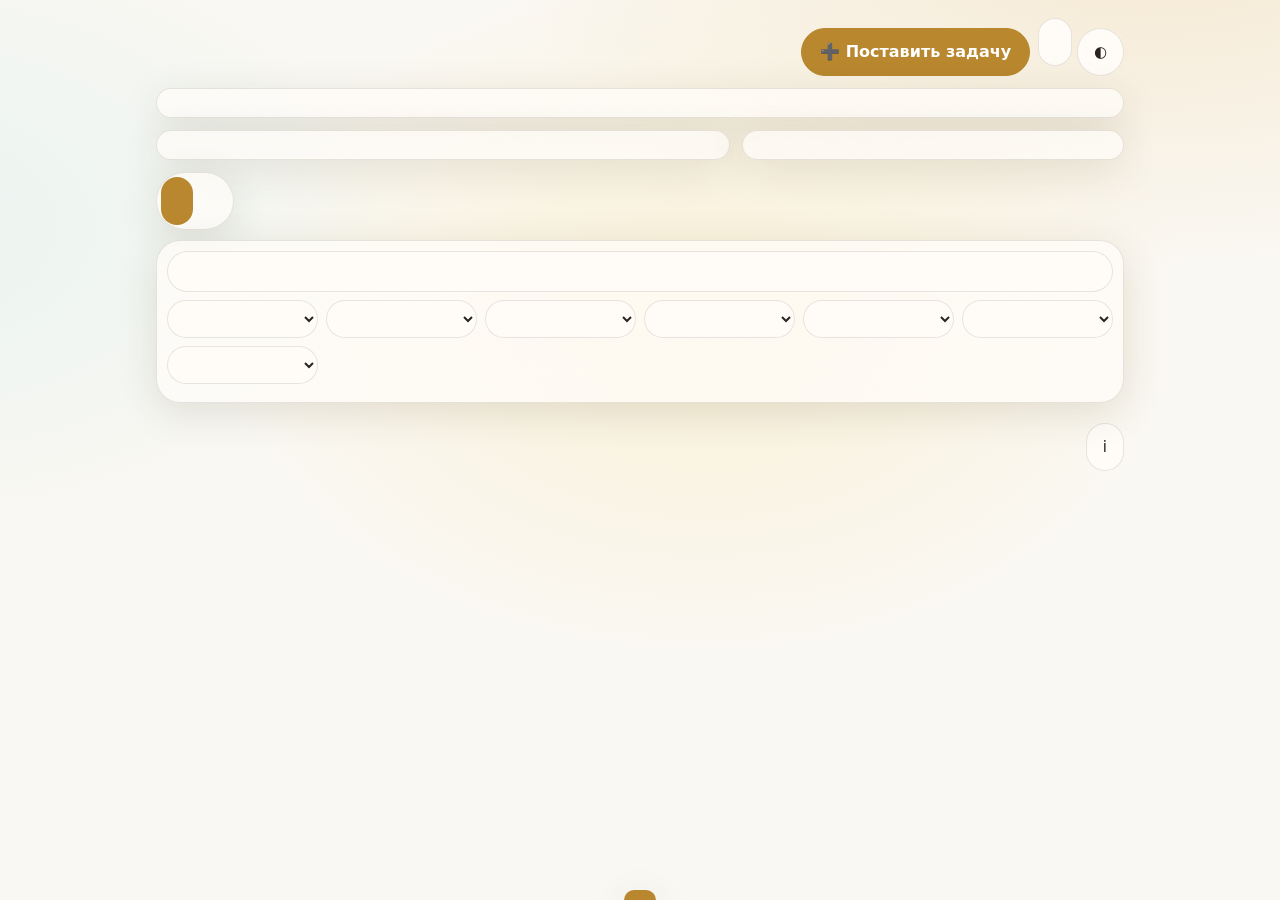
==== commit 0d1646e1: "B29: Дом 2 роли+фото (admin/editor/viewer, сервер+UI, upload+статусы, тесты 9/9) - api.php: роли adm" ====
--- a/house2/site/index.html
+++ b/house2/site/index.html
@@ -5,26 +5,38 @@
 <meta name="viewport" content="width=device-width,initial-scale=1">
 <title>Журнал работ — Дом 2</title>
 <style>
-:root{--bg1:#fbfaf3;--bg2:#fdf3c8;--bg3:#eef2f7;--card:rgba(255,255,255,.62);--solid:#fff;--tx:#1b1c1e;--mut:#6c6f75;--bd:rgba(20,20,30,.09);--y:#f6c945;--ac:#1b1c1e;--onac:#fff;--hi:#e5484d;--mid:#e59a00;--low:#30a46c;--ok:#30a46c;--bad:#e5484d;--warn:#b26a00;--chip:rgba(20,20,30,.06);--or:#e8811a;--bl:#5b8def;--sh:0 8px 30px rgba(60,50,10,.08)}
-@media(prefers-color-scheme:dark){:root:not([data-theme=light]){--bg1:#131417;--bg2:#2b2510;--bg3:#141a22;--card:rgba(34,36,40,.62);--solid:#1f2124;--tx:#eceef0;--mut:#9aa0a6;--bd:rgba(255,255,255,.09);--ac:#f6c945;--onac:#1b1c1e;--warn:#f0b04a;--chip:rgba(255,255,255,.07);--sh:0 8px 30px rgba(0,0,0,.35)}}
-:root[data-theme=dark]{--bg1:#131417;--bg2:#2b2510;--bg3:#141a22;--card:rgba(34,36,40,.62);--solid:#1f2124;--tx:#eceef0;--mut:#9aa0a6;--bd:rgba(255,255,255,.09);--ac:#f6c945;--onac:#1b1c1e;--warn:#f0b04a;--chip:rgba(255,255,255,.07);--sh:0 8px 30px rgba(0,0,0,.35)}
+:root{--bg1:#faf8f3;--bg2:#f5e8d0;--bg3:#e8f3f0;--card:rgba(255,252,248,.75);--solid:#fffcf8;--tx:#28231e;--mut:#6b5f54;--bd:rgba(60,50,30,.12);--y:#f6c945;--ac:#b8872e;--onac:#fff;--hi:#e5484d;--mid:#e59a00;--low:#30a46c;--ok:#30a46c;--bad:#e5484d;--warn:#b26a00;--chip:rgba(60,50,30,.08);--or:#e8811a;--bl:#5b8def;--sh:0 10px 40px rgba(60,50,10,.12);--font-base:ui-rounded,"SF Pro Rounded","Segoe UI Variable",system-ui,sans-serif;--font-display:Georgia,"Times New Roman",serif;--obj-d2:#c2834e;--obj-sk:#5b8def;--obj-p2:#30a46c;--obj-p3:#e59a00}
+@media(prefers-color-scheme:dark){:root:not([data-theme=light]){--bg1:#1a1614;--bg2:#2b2416;--bg3:#1a2420;--card:rgba(36,32,28,.75);--solid:#252018;--tx:#f2ede8;--mut:#a89f94;--bd:rgba(255,245,230,.1);--ac:#e5b84f;--onac:#1a1614;--warn:#f0b04a;--chip:rgba(255,245,230,.09);--sh:0 10px 40px rgba(0,0,0,.4);--obj-d2:#d49a68;--obj-sk:#7ba5f5;--obj-p2:#4abe82;--obj-p3:#f0b04a}}
+:root[data-theme=dark]{--bg1:#1a1614;--bg2:#2b2416;--bg3:#1a2420;--card:rgba(36,32,28,.75);--solid:#252018;--tx:#f2ede8;--mut:#a89f94;--bd:rgba(255,245,230,.1);--ac:#e5b84f;--onac:#1a1614;--warn:#f0b04a;--chip:rgba(255,245,230,.09);--sh:0 10px 40px rgba(0,0,0,.4)}
 *{box-sizing:border-box}
-body{margin:0;min-height:100vh;color:var(--tx);font:15px/1.45 system-ui,-apple-system,"Segoe UI",sans-serif;background:radial-gradient(1100px 600px at 90% -10%,var(--bg2),transparent 60%),radial-gradient(900px 520px at -10% 25%,var(--bg3),transparent 60%),var(--bg1);background-attachment:fixed}
+body{margin:0;min-height:100vh;color:var(--tx);font:clamp(14px,3vw,15px)/1.5 var(--font-base);background:radial-gradient(1100px 600px at 90% -10%,var(--bg2),transparent 60%),radial-gradient(700px 500px at 55% 35%,rgba(246,201,69,.12),transparent 70%),radial-gradient(900px 520px at -10% 25%,var(--bg3),transparent 60%),var(--bg1);background-attachment:fixed}
 .w{max-width:1000px;margin:0 auto;padding:14px 16px 70px}
-.g{background:var(--card);border:1px solid var(--bd);border-radius:22px;box-shadow:var(--sh);-webkit-backdrop-filter:blur(16px);backdrop-filter:blur(16px)}
+.g{background:var(--card);border:1px solid var(--bd);border-radius:24px;box-shadow:var(--sh);-webkit-backdrop-filter:blur(20px);backdrop-filter:blur(20px);position:relative}
+.g::before{content:'';position:absolute;inset:0;border-radius:24px;background:repeating-linear-gradient(45deg,transparent,transparent 2px,rgba(255,255,255,.02) 2px,rgba(255,255,255,.02) 4px);pointer-events:none;opacity:.5}
 header{display:flex;gap:10px;align-items:center;flex-wrap:wrap;justify-content:space-between;margin:4px 0 12px}
 #hi{color:var(--mut);font-size:13px}#hi b{display:block;color:var(--tx);font-size:13px;font-weight:500}
-h1{font-size:26px;line-height:1.15;margin:2px 0 0;letter-spacing:-.01em}
-button,select,input,textarea{font:inherit;color:var(--tx);background:var(--solid);border:1px solid var(--bd);border-radius:99px;padding:7px 14px}
-textarea{border-radius:14px;resize:vertical}
-button{cursor:pointer;transition:background .15s,transform .1s}button:active{transform:scale(.97)}
+h1{font:clamp(26px,5vw,32px)/1.15 var(--font-display);margin:2px 0 0;letter-spacing:-.01em;color:#1a1410;display:flex;align-items:center;gap:10px}
+h1 svg{width:32px;height:32px;flex:none}
+h1[data-obj="Дом 2"]{color:var(--obj-d2)}
+h1[data-obj="Сколково"]{color:var(--obj-sk)}
+h1[data-obj="Переделкино-2"]{color:var(--obj-p2)}
+h1[data-obj="Переделкино-3"]{color:var(--obj-p3)}
+:root[data-theme=dark] h1,:root:not([data-theme=light]) h1{color:#f5c563}
+:root[data-theme=dark] h1[data-obj="Дом 2"],:root:not([data-theme=light]) h1[data-obj="Дом 2"]{color:var(--obj-d2)}
+:root[data-theme=dark] h1[data-obj="Сколково"],:root:not([data-theme=light]) h1[data-obj="Сколково"]{color:var(--obj-sk)}
+:root[data-theme=dark] h1[data-obj="Переделкино-2"],:root:not([data-theme=light]) h1[data-obj="Переделкино-2"]{color:var(--obj-p2)}
+:root[data-theme=dark] h1[data-obj="Переделкино-3"],:root:not([data-theme=light]) h1[data-obj="Переделкино-3"]{color:var(--obj-p3)}
+:root[data-theme=dark] #loginBox h2,:root:not([data-theme=light]) #loginBox h2{color:#f5c563}
+button,select,input,textarea{font:inherit;color:var(--tx);background:var(--solid);border:1px solid var(--bd);border-radius:999px;padding:8px 16px}
+textarea{border-radius:16px;resize:vertical}
+button{cursor:pointer;transition:background .2s,transform .1s,box-shadow .2s;min-height:48px}button:hover{box-shadow:0 2px 8px rgba(0,0,0,.08)}button:active{transform:scale(.97)}
 button.on{background:var(--ac);color:var(--onac);border-color:var(--ac)}
-:focus-visible{outline:2px solid var(--y);outline-offset:2px}
+:focus-visible{outline:2px solid var(--y);outline-offset:3px;border-radius:4px}
 .sum{display:grid;grid-template-columns:minmax(200px,1fr) 2fr;gap:14px;padding:14px;margin:0 0 12px}
 .gauge{display:flex;flex-direction:column;align-items:center;justify-content:center;text-align:center;position:relative;padding:4px 0}
-.gauge svg{width:100%;max-width:210px}.gauge path{fill:none;stroke-width:12;stroke-linecap:round}
+.gauge svg{width:100%;max-width:210px}
 .gb{stroke:var(--chip)}.gf{stroke:var(--y);transition:stroke-dasharray .5s}
-.gauge b{font-size:34px;margin-top:-46px;letter-spacing:-.02em}.gauge span{color:var(--mut);font-size:12px;margin-top:6px}
+.gauge b{font-size:34px;margin-top:8px;letter-spacing:-.02em}.gauge span{color:var(--mut);font-size:12px;margin-top:6px}
 .tiles{display:grid;grid-template-columns:repeat(3,1fr);gap:10px}
 .kpi{text-align:left;border-radius:18px;padding:10px 12px;background:var(--solid);display:flex;flex-direction:column;gap:2px;min-height:86px}
 .kpi b{font-size:26px;line-height:1.1;letter-spacing:-.02em}.kpi span{color:var(--mut);font-size:12px}
@@ -35,20 +47,22 @@
 .fl{display:grid;grid-template-columns:repeat(auto-fit,minmax(150px,1fr));gap:8px}
 .fl input{grid-column:1/-1}
 #chips{display:flex;flex-wrap:wrap;gap:6px;margin-top:8px}
-.c{position:relative;overflow:hidden;margin:10px 0;border-radius:20px}
-.c::before{content:"";position:absolute;left:0;top:0;bottom:0;width:5px;background:transparent}
+.c{position:relative;overflow:hidden;margin:10px 0;border-radius:24px}
+.c::before{content:"";position:absolute;left:0;top:0;bottom:0;width:5px;background:transparent;border-radius:24px 0 0 24px}
 .c.p-high::before{background:var(--hi)}.c.p-mid::before{background:var(--mid)}.c.p-low::before{background:var(--low)}
-.c>summary{list-style:none;cursor:pointer;padding:12px 14px 12px 18px;display:flex;gap:6px 10px;flex-wrap:wrap;align-items:center}
+.c>summary{list-style:none;cursor:pointer;padding:14px 16px 14px 20px;display:flex;gap:6px 10px;flex-wrap:wrap;align-items:center}
 .c>summary::-webkit-details-marker{display:none}
-.id{font-weight:700;font-size:13px;background:var(--chip);border-radius:99px;padding:2px 9px}
+.id{font-weight:700;font-size:13px;background:var(--chip);border-radius:999px;padding:3px 10px}
 .t{flex:1 1 240px;font-weight:500}.z{color:var(--mut);font-size:13px}
 .bs{display:flex;flex-wrap:wrap;gap:4px}
-.b{font-size:12px;padding:2px 9px;border-radius:99px;background:var(--chip);white-space:nowrap}
+.b{font-size:12px;padding:3px 10px;border-radius:999px;background:var(--chip);white-space:nowrap}
 .b.buy{color:var(--warn)}.b.q{color:var(--bad)}.b.late{background:var(--bad);color:#fff}.b.done{color:var(--ok)}
 .b.pr.p-high{background:var(--hi);color:#fff}.b.pr.p-mid{background:var(--mid);color:#fff}.b.pr.p-low{background:var(--low);color:#fff}
 .b.s1{background:rgba(246,201,69,.35)}.b.s2{background:var(--ok);color:#fff}.b.ed{color:var(--mut);font-style:italic}
-.dn{margin-left:auto;font-size:13px;padding:6px 12px;white-space:nowrap}
+.dn{margin-left:auto;font-size:13px;padding:7px 14px;white-space:nowrap;min-height:48px}
 .dn.on{background:var(--ok);border-color:var(--ok);color:#fff}
+@media(prefers-reduced-motion:no-preference){.dn.on{animation:doneCheck .4s ease-out}}
+@keyframes doneCheck{0%{transform:scale(1.1)}50%{transform:scale(.95)}100%{transform:scale(1)}}
 .c.s-done{opacity:.72}.c.s-done .t{text-decoration:line-through;text-decoration-color:var(--mut)}
 .c.s-late:not(.p-high)::before{background:var(--bad)}
 .bd{padding:6px 16px 14px 18px;border-top:1px solid var(--bd);display:grid;grid-template-columns:repeat(auto-fit,minmax(200px,1fr));gap:10px 16px}
@@ -61,6 +75,7 @@
 .pp.p-high:not(.on){color:var(--hi)}.pp.p-mid:not(.on){color:var(--mid)}.pp.p-low:not(.on){color:var(--low)}
 .acts{display:flex;flex-wrap:wrap;gap:8px}.acts button{min-height:40px}
 .note{font-size:12px;color:var(--mut);margin:6px 0}
+.ml{display:flex;flex-direction:column;gap:6px;margin-top:4px}.mr{display:flex;gap:6px;align-items:center}.mr .mn{flex:1;min-width:0}.mr select{font-size:13px;padding:4px 6px}.mr .mx{padding:4px 9px}.mr.s1 .mn{color:var(--warn)}.mr.s2 .mn{color:var(--ok)}.ma2{display:flex;gap:6px;margin-top:6px}.ma2 input{flex:1;min-width:0}
 .note.pend{background:#fff3c4;color:#5c4400;border:1px solid #e6c34a;border-radius:12px;padding:6px 10px;font-size:13px}
 .gh{display:flex;justify-content:space-between;align-items:baseline;margin:22px 4px 4px;font-weight:600;font-size:16px}
 .gh span{color:var(--mut);font-size:13px;font-weight:400}
@@ -69,23 +84,40 @@
 .cp{width:100%;min-height:44px;margin:8px 0;background:var(--ac);color:var(--onac);border-color:var(--ac)}
 .hid{display:none!important}
 #foot{display:none}#foot.show{display:block}.info{float:right;margin-top:14px}
-dialog{border:1px solid var(--bd);border-radius:24px;padding:0;width:min(720px,94vw);max-height:90vh;background:var(--solid);color:var(--tx);box-shadow:0 20px 60px rgba(0,0,0,.25)}
-dialog::backdrop{background:rgba(20,20,10,.35);-webkit-backdrop-filter:blur(4px);backdrop-filter:blur(4px)}
+dialog{border:1px solid var(--bd);border-radius:28px;padding:0;width:min(720px,94vw);max-height:90vh;background:var(--solid);color:var(--tx);box-shadow:0 24px 80px rgba(0,0,0,.3)}
+dialog::backdrop{background:rgba(20,20,10,.4);-webkit-backdrop-filter:blur(6px);backdrop-filter:blur(6px)}
 dialog form{display:flex;flex-direction:column;max-height:90vh}
-dialog h2{margin:0;padding:16px 20px 8px;font-size:18px}
-.mf{display:grid;grid-template-columns:repeat(auto-fit,minmax(220px,1fr));gap:12px 14px;padding:8px 20px;overflow:auto}
-.ff{display:flex;flex-direction:column;gap:4px}.ff label,.ff .lb{font-size:12px;color:var(--mut)}
-.ff input:not([type=checkbox]),.ff select,.ff textarea{width:100%;border-radius:12px}
-.ff .cbx{display:flex;gap:8px;align-items:center;font-size:15px;color:var(--tx);min-height:40px}
-.ff input[type=checkbox]{width:20px;height:20px}
-.rs{align-self:flex-start;font-size:12px;padding:2px 10px;color:var(--mut)}
-.ma{display:flex;gap:8px;justify-content:flex-end;padding:12px 20px 16px;border-top:1px solid var(--bd)}
-.pri{background:var(--ac);color:var(--onac);border-color:var(--ac)}
+dialog h2{margin:0;padding:18px 24px 10px;font-size:20px;font-weight:600}
+.mf{display:grid;grid-template-columns:repeat(auto-fit,minmax(220px,1fr));gap:14px 16px;padding:10px 24px;overflow:auto}
+.ff{display:flex;flex-direction:column;gap:5px}.ff label,.ff .lb{font-size:12px;color:var(--mut);font-weight:500}
+.ff input:not([type=checkbox]),.ff select,.ff textarea{width:100%;border-radius:14px;min-height:48px;padding:10px 14px}
+.ff .cbx{display:flex;gap:8px;align-items:center;font-size:15px;color:var(--tx);min-height:48px}
+.ff input[type=checkbox]{width:22px;height:22px;cursor:pointer}
+.rs{align-self:flex-start;font-size:12px;padding:3px 11px;color:var(--mut)}
+.ma{display:flex;gap:10px;justify-content:flex-end;padding:14px 24px 18px;border-top:1px solid var(--bd)}
+.pri{background:var(--ac);color:var(--onac);border-color:var(--ac);font-weight:600}
 #toast{position:fixed;left:50%;bottom:18px;transform:translate(-50%,140%);display:flex;gap:12px;align-items:center;background:var(--ac);color:var(--onac);padding:10px 16px;border-radius:99px;box-shadow:var(--sh);transition:transform .25s;z-index:20;max-width:92vw}
 #toast.show{transform:translate(-50%,0)}#toast button{background:transparent;color:inherit;border-color:currentColor;padding:4px 12px}
 @media(max-width:700px){.sum{grid-template-columns:1fr}.tiles{grid-template-columns:repeat(2,1fr)}}
-@media(max-width:600px){button,select,input{min-height:44px;font-size:16px}textarea{font-size:16px}h1{font-size:22px}.c>summary{padding:12px 12px 12px 16px}.dn{margin-left:0}}
+@media(max-width:600px){button,select,input{min-height:48px;font-size:16px}textarea{font-size:16px}h1{font-size:clamp(20px,5vw,24px)}.c>summary{padding:14px 14px 14px 18px}.dn{margin-left:0;font-size:14px}}
 @media print{.row2,.stk,#chips,.tabs,#th,#lang,.dn,.acts,.pills,#info,dialog,#toast{display:none!important}body{background:#fff;color:#000}.g{box-shadow:none;backdrop-filter:none;background:#fff}.c{break-inside:avoid}}
+
+#loginScreen{position:fixed;inset:0;z-index:100;display:flex;align-items:center;justify-content:center;background:var(--bg1);backdrop-filter:blur(8px)}
+#loginBox{background:var(--solid);border:1px solid var(--bd);border-radius:28px;padding:36px 40px;width:min(400px,92vw);box-shadow:var(--sh)}
+#loginBox h2{font:clamp(22px,4vw,26px)/1.2 var(--font-display);margin:0 0 24px;text-align:center;color:#1a1410}
+#loginBox input{width:100%;margin-bottom:14px;border-radius:16px;min-height:52px;padding:12px 18px;font-size:16px}
+#loginBox button{width:100%;min-height:52px;margin-top:10px;font-size:16px;font-weight:600}
+#loginError{color:var(--bad);font-size:13px;margin:10px 0 0;text-align:center;min-height:18px}
+#objSwitch{display:flex;gap:6px;padding:5px;border-radius:999px;background:var(--chip);margin-right:8px}
+#objSwitch button{border:0;background:transparent;padding:8px 14px;font-size:13px;min-height:38px;font-weight:500;display:flex;align-items:center;gap:6px}
+#objSwitch button svg{width:16px;height:16px;flex:none;opacity:.7}
+#objSwitch button.on{background:var(--solid);box-shadow:0 2px 6px rgba(0,0,0,.08)}
+#objSwitch button.on svg{opacity:1}
+[data-obj="Дом 2"] svg{fill:var(--obj-d2)}
+[data-obj="Сколково"] svg{fill:var(--obj-sk)}
+[data-obj="Переделкино-2"] svg{fill:var(--obj-p2)}
+[data-obj="Переделкино-3"] svg{fill:var(--obj-p3)}
+#logout{font-size:13px;padding:8px 14px;margin-left:4px;min-height:38px}
 
 body{background:radial-gradient(1100px 600px at 90% -10%,var(--bg2),transparent 60%),radial-gradient(700px 500px at 55% 35%,rgba(246,201,69,.16),transparent 70%),radial-gradient(900px 520px at -10% 25%,var(--bg3),transparent 60%),var(--bg1);background-attachment:fixed}
 .gauge path{stroke-linecap:butt}.gauge path.gb{stroke-linecap:round}
@@ -117,14 +149,24 @@
 </style>
 </head>
 <body>
+<div id="loginScreen" class="hid">
+<div id="loginBox">
+<h2>Вход</h2>
+<input type="text" id="loginUser" placeholder="Логин" autocomplete="username">
+<input type="password" id="loginPass" placeholder="Пароль" autocomplete="current-password">
+<button id="loginBtn" class="pri">Войти</button>
+<div id="loginError"></div>
+</div>
+</div>
 <div class="w">
-<header><div><div id="hi"></div><h1 id="h1"></h1></div><div><button id="addTask" class="pri" style="font-size:16px;padding:9px 18px;margin-right:8px">➕ Поставить задачу</button><button id="lang"></button> <button id="th" aria-label="Тема">◐</button></div></header>
+<header><div><div id="hi"></div><h1 id="h1"></h1></div><div><div id="objSwitch" class="hid"></div><button id="addTask" class="pri" style="font-size:16px;padding:9px 18px;margin-right:8px">➕ Поставить задачу</button><button id="lang"></button> <button id="th" aria-label="Тема">◐</button> <button id="logout" class="hid">Выйти</button></div></header>
 <section class="sum g" id="sum"></section>
 <div class="row2"><section class="g pan" id="prog"></section><section class="g pan" id="team"></section></div>
 <div class="tabs g"><button id="t1" class="on"></button><button id="t2"></button></div>
 <div id="v1">
  <div class="stk g"><div class="fl">
   <input id="q" type="search">
+  <select id="fobj"></select>
   <select id="fe"></select><select id="fz"></select><select id="fs"></select><select id="fp"></select><select id="fm"></select>
   <select id="so"></select>
  </div>
@@ -135,7 +177,8 @@
 <button class="info" id="info" aria-label="i">i</button><p class="note" id="foot"></p>
 </div>
 <dialog id="dlg"><form id="ef"><h2 id="mt"></h2><div class="mf" id="mf"></div><div class="ma"><button type="button" id="mc"></button><button type="submit" id="ms" class="pri"></button></div></form></dialog>
-<dialog id="newTaskDlg"><form id="ntf"><h2>Новая задача</h2><div class="mf" style="grid-template-columns:1fr"><div class="ff"><label>Опишите задачу текстом или голосом</label><textarea id="taskInput" rows="5" placeholder="Например: Смонтировать зеркала в прихожей первого этажа, исполнитель Сергей, высокий приоритет"></textarea><div style="display:flex;gap:8px;margin-top:6px"><button type="button" id="voiceBtn" style="background:var(--ac);color:var(--onac);border-color:var(--ac)">🎤 Голосовой ввод</button><span id="voiceStatus" style="font-size:12px;color:var(--mut);align-self:center"></span></div></div></div><div class="ma"><button type="button" id="ntCancel">Отмена</button><button type="submit" class="pri">Создать задачу</button></div></form></dialog>
+<dialog id="newTaskDlg"><form id="ntf"><h2>Новая задача</h2><div class="mf" style="grid-template-columns:1fr"><div class="ff"><label>Опишите задачу текстом или голосом</label><textarea id="taskInput" rows="5" placeholder="Например: Смонтировать зеркала в прихожей первого этажа, исполнитель Сергей, высокий приоритет"></textarea><div style="display:flex;gap:8px;margin-top:6px"><button type="button" id="voiceBtn" style="background:var(--ac);color:var(--onac);border-color:var(--ac)">🎤 Голосовой ввод</button><span id="voiceStatus" style="font-size:12px;color:var(--mut);align-self:center"></span></div></div></div><div id="aiPrev" class="hid" style="padding:0 20px"><div id="aiHead" style="font-size:13px;margin:4px 0 8px"></div><div class="mf" style="padding:0"><div class="ff" style="grid-column:1/-1"><label>Задача</label><input id="ap_task" maxlength="300"></div><div class="ff"><label>Исполнитель</label><select id="ap_executor"></select></div><div class="ff"><label>Приоритет</label><select id="ap_priority"></select></div><div class="ff"><label>Этаж</label><select id="ap_zone"></select></div><div class="ff"><label>Комната</label><input id="ap_room" maxlength="60"></div><div class="ff"><label>Срок</label><input id="ap_deadline" type="date"></div><div class="ff"><label>Категория</label><input id="ap_category" maxlength="60"></div><div class="ff" style="grid-column:1/-1"><label>Материалы (по одному в строке)</label><textarea id="ap_mats" rows="2"></textarea></div></div></div><div class="ma"><button type="button" id="ntCancel">Отмена</button><button type="button" id="aiFix" class="hid">✎ Поправить текст</button><button type="submit" class="pri" id="ntGo">Разобрать</button></div></form></dialog>
+<dialog id="photoDlg"><h2 id="photoTitle">Фото</h2><div id="photoList" style="display:grid;grid-template-columns:repeat(auto-fill,minmax(120px,1fr));gap:12px;padding:16px"></div><div style="padding:0 16px 16px"><input type="file" id="photoInput" accept="image/*" capture="environment" style="display:none" multiple><button type="button" id="photoAddBtn" class="pri">📷 Добавить фото</button><button type="button" id="photoClose" style="margin-left:8px">Закрыть</button></div></dialog>
 <div id="toast" role="status" aria-live="polite"></div>
 <script src="data.js"></script>
 <script>
@@ -146,35 +189,163 @@
 // Значения поля «Статус/материалы» на узбекском — только из листа переводов; остальные поля (имена, ID, числа, единицы) не переводятся.
 const T=window.TASKS;
 Object.assign(I.ru,{byZone:'Прогресс по зонам',team:'Исполнители',tasksN:'Задач',ready:'Готово',notSt:'Не начато',lateS:'Просрочка',ofAll:'от всех',tapEx:'нажмите — покажу задачи',allEx:'Все исполнители'});
-Object.assign(I.ru,{roMsg:'Только просмотр: правка доступна по ссылке с ключом',syncErr:'Нет связи с сервером — правка не сохранена'});
-Object.assign(I.uz,{roMsg:'Faqat ko‘rish: tahrirlash kalitli havola orqali',syncErr:'Server bilan aloqa yo‘q — saqlanmadi'});
-Object.assign(I.uz,{byZone:'Hududlar bo‘yicha',team:'Ijrochilar',tasksN:'Vazifa',ready:'Tayyor',notSt:'Boshlanmagan',lateS:'Muddati o‘tgan',ofAll:'jamidan',tapEx:'bosing — vazifalarni ko‘rsataman',allEx:'Barcha ijrochilar'});let L=(()=>{try{return localStorage.getItem('lang')}catch(e){}})()||'ru',fl={},kf='',cur=null;
+Object.assign(I.ru,{f_arch:'Архив',matT:'Материалы',noMat:'Материалы не указаны',addMat:'Добавить',matPh:'Название материала',roMsg:'Только просмотр: без кода правки не сохраняются',syncErr:'Нет связи с сервером — правка не сохранена'});
+Object.assign(I.uz,{f_arch:'Arxiv',matT:'Materiallar',noMat:'Materiallar ko‘rsatilmagan',addMat:'Qo‘shish',matPh:'Material nomi',roMsg:'Faqat ko‘rish: tahrirlash kalitli havola orqali',syncErr:'Server bilan aloqa yo‘q — saqlanmadi'});
+Object.assign(I.uz,{byZone:'Hududlar bo‘yicha',team:'Ijrochilar',tasksN:'Vazifa',ready:'Tayyor',notSt:'Boshlanmagan',lateS:'Muddati o‘tgan',ofAll:'jamidan',tapEx:'bosing — vazifalarni ko‘rsataman',allEx:'Barcha ijrochilar'});
+Object.assign(I.ru,{loginTitle:’Вход’,loginBtn:’Войти’,loginError:’Неверный логин или пароль’,loginAttempts:’Слишком много попыток, подождите’,object:’Объект’,allObj:’Все объекты’,photos:’Фото’,addPhoto:’Добавить фото’,photoUploading:’Загрузка…’,photoPending:’На проверке’,photoApproved:’Принято’,photoRevision:’Доработать’,photoReview:’Оценить’});
+Object.assign(I.uz,{loginTitle:’Kirish’,loginBtn:’Kirish’,loginError:’Login yoki parol noto’g’ri’,loginAttempts:’Juda ko’p urinishlar, kuting’,object:’Obyekt’,allObj:’Barcha obyektlar’,photos:’Foto’,addPhoto:’Foto qo’shish’,photoUploading:’Yuklanmoqda…’,photoPending:’Tekshiruvda’,photoApproved:’Qabul qilindi’,photoRevision:’Qayta ishlash’,photoReview:’Baholash’});
+let L=(()=>{try{return localStorage.getItem('lang')}catch(e){}})()||'ru',fl={},kf='',cur=null,curObj=null,sessionUser=null,sessionRole=null;
+const OBJECTS=['Дом 2','Сколково','Переделкино-2','Переделкино-3'];
+const OBJ_PREFIX={'Дом 2':'D2-','Сколково':'SK-','Переделкино-2':'P2-','Переделкино-3':'P3-'};
+const $=id=>document.getElementById(id),t=k=>I[L][k]??I.ru[k]??k;
 const S=(k,d)=>{try{return JSON.parse(localStorage.getItem(k))??d}catch(e){return d}};
 let ed=S('ed',{}),bought=S('bought',{});
 // Задачи, созданные на сайте (голос/текст), хранятся в localStorage 'nt'
 const NT=S('nt',[]);NT.forEach(x=>{x.uz=x.uz||{};if(!T.some(y=>y.task_id===x.task_id))T.push(x)});
 const saveNT=()=>{try{localStorage.setItem('nt',JSON.stringify(NT))}catch(_){}};
-// Общие правки: сервер api.php (GET — все видят, POST — только с ключом из ссылки ?k=...)
+// Общие правки: сервер api.php (GET — все видят, POST — нужна сессия или старый WRITE_KEY)
 const API='api.php';
 let WK=(()=>{try{const k=new URLSearchParams(location.search).get('k');if(k){localStorage.setItem('wk',k);history.replaceState(null,'',location.pathname)}return localStorage.getItem('wk')||''}catch(_){return ''}})();
-let online=false;
+let online=false,photos={};
+
+// ---- Фото ----
+async function uploadPhoto(taskId,file){
+  return new Promise((resolve,reject)=>{
+    const reader=new FileReader();
+    reader.onload=async()=>{
+      const img=new Image();
+      img.onload=async()=>{
+        const canvas=document.createElement('canvas');
+        let w=img.width,h=img.height;
+        const maxDim=1600;
+        if(w>maxDim||h>maxDim){
+          if(w>h){h=Math.round(h*maxDim/w);w=maxDim;}
+          else{w=Math.round(w*maxDim/h);h=maxDim;}
+        }
+        canvas.width=w;canvas.height=h;
+        const ctx=canvas.getContext('2d');
+        ctx.drawImage(img,0,0,w,h);
+        const base64=canvas.toDataURL('image/jpeg',0.8).split(',')[1];
+        try{
+          const r=await fetch(API+'?action=upload_photo',{method:'POST',headers:{'Content-Type':'application/json'},body:JSON.stringify({task_id:taskId,data:base64})});
+          const d=await r.json();
+          if(!r.ok||!d.ok)reject(new Error(d.error||'Upload failed'));
+          else resolve(d.photo);
+        }catch(e){reject(e);}
+      };
+      img.onerror=()=>reject(new Error('Invalid image'));
+      img.src=reader.result;
+    };
+    reader.onerror=()=>reject(new Error('Cannot read file'));
+    reader.readAsDataURL(file);
+  });
+}
+async function updatePhotoStatus(taskId,photoId,status,comment){
+  const r=await fetch(API+'?action=update_photo_status',{method:'POST',headers:{'Content-Type':'application/json'},body:JSON.stringify({task_id:taskId,photo_id:photoId,status,comment})});
+  const d=await r.json();
+  if(!r.ok||!d.ok)throw new Error(d.error||'Update failed');
+}
+function showPhotoDlg(taskId){
+  $('photoTitle').textContent=t('photos')+' — '+taskId;
+  const ps=photos[taskId]||[];
+  const isAdmin=canMarkDone();
+  $('photoList').innerHTML=ps.map(p=>{
+    const st=p.status==='approved'?t('photoApproved'):p.status==='revision'?t('photoRevision'):t('photoPending');
+    const stCls=p.status==='approved'?'approved':p.status==='revision'?'revision':'pending';
+    return `<div class="photo-card ${stCls}"><img src="${API}?action=get_photo&id=${encodeURIComponent(p.id)}" alt="" loading="lazy" style="width:100%;height:120px;object-fit:cover;border-radius:8px"><div style="font-size:11px;margin-top:4px">${st}</div>${isAdmin&&p.status==='pending'?`<div style="display:flex;gap:4px;margin-top:4px"><button type="button" class="photo-approve" data-task="${taskId}" data-photo="${p.id}" style="flex:1;font-size:11px;padding:4px">✓</button><button type="button" class="photo-reject" data-task="${taskId}" data-photo="${p.id}" style="flex:1;font-size:11px;padding:4px">✕</button></div>`:''}</div>`;
+  }).join('');
+  $('photoDlg').showModal();
+}
+
+// ---- Роли: admin (всё), editor (правит, но не ставит «Выполнена»), viewer (просмотр) ----
+const canEdit=()=>sessionRole&&['admin','editor'].includes(sessionRole);
+const canMarkDone=()=>sessionRole==='admin';
+const isViewer=()=>sessionRole==='viewer';
+
+// ---- Вход и сессия ----
+async function checkSession(){
+  try{const r=await fetch(API+'?action=check_session',{cache:'no-store'});
+  if(r.ok){const d=await r.json();if(d.ok){sessionUser=d.user;sessionRole=d.role||'admin';return true}}
+  }catch(_){}
+  return false;
+}
+async function doLogin(user,pass){
+  try{const r=await fetch(API+'?action=login',{method:'POST',headers:{'Content-Type':'application/json'},body:JSON.stringify({username:user,password:pass})});
+  const d=await r.json();
+  if(r.status===401)return{ok:false,error:t('loginError')};
+  if(r.status===429)return{ok:false,error:t('loginAttempts')};
+  if(!r.ok||!d.ok)return{ok:false,error:'Ошибка входа'};
+  sessionUser=d.user;sessionRole=d.role||'admin';return{ok:true};
+  }catch(_){return{ok:false,error:'Нет связи с сервером'};}
+}
+async function doLogout(){
+  try{await fetch(API+'?action=logout',{method:'POST'});sessionUser=null;sessionRole=null;}catch(_){}
+}
+function showLoginScreen(){$('loginScreen').classList.remove('hid');$('loginError').textContent='';}
+function hideLoginScreen(){$('loginScreen').classList.add('hid');}
+async function initAuth(){
+  if(WK){hideLoginScreen();$('logout').classList.add('hid');sessionRole='admin';await pull();ui();return;}
+  const has=await checkSession();
+  if(has){hideLoginScreen();$('logout').classList.remove('hid');await pull();ui();}
+  else showLoginScreen();
+}
+$('loginBtn').onclick=async()=>{
+  const u=$('loginUser').value.trim(),p=$('loginPass').value;
+  if(!u||!p){$('loginError').textContent='Введите логин и пароль';return;}
+  $('loginBtn').disabled=true;$('loginBtn').textContent='...';
+  const r=await doLogin(u,p);
+  $('loginBtn').disabled=false;$('loginBtn').textContent=t('loginBtn');
+  if(r.ok){hideLoginScreen();$('logout').classList.remove('hid');await pull();ui();}
+  else $('loginError').textContent=r.error;
+};
+$('loginPass').onkeydown=e=>{if(e.key==='Enter')$('loginBtn').click()};
+$('logout').onclick=async()=>{await doLogout();location.reload()};
+
+// ---- Переключатель объектов ----
+const OBJ_ICONS={
+  'Дом 2':'<svg viewBox="0 0 24 24"><path d="M12 3l10 8v10h-6v-6h-8v6H2V11l10-8zm0 2.3L4 11v8h2v-6h12v6h2v-8l-8-5.7z"/></svg>',
+  'Сколково':'<svg viewBox="0 0 24 24"><path d="M3 11h18v10H3V11zm2 2v6h14v-6H5zM6 3h12v6H6V3zm2 2v2h8V5H8z"/></svg>',
+  'Переделкино-2':'<svg viewBox="0 0 24 24"><path d="M3 11l9-7 9 7v10h-6v-5H9v5H3V11zm2 1.7V19h2v-5h10v5h2v-6.3l-7-5.4-7 5.4z"/></svg>',
+  'Переделкино-3':'<svg viewBox="0 0 24 24"><path d="M3 11l9-7 9 7v10h-5v-6h-8v6H3V11zm2 1.7V19h2v-6h10v6h2v-6.3l-7-5.4-7 5.4z"/></svg>'
+};
+function setCurrentObject(obj){curObj=obj;try{localStorage.setItem('curObj',obj||'')}catch(_){}renderObjSwitch();refresh();}
+function renderObjSwitch(){
+  const sel=curObj||'';
+  $('objSwitch').innerHTML=OBJECTS.map(o=>'<button data-obj="'+o.replace(/"/g,'&quot;')+'" class="'+(sel===o?'on':'')+'">'+(OBJ_ICONS[o]||'')+o+'</button>').join('');
+  $('objSwitch').classList.remove('hid');
+}
+$('objSwitch').onclick=e=>{const b=e.target.closest('[data-obj]');if(b)setCurrentObject(b.dataset.obj)};
+try{curObj=localStorage.getItem('curObj')||null}catch(_){}
+if(curObj&&!OBJECTS.includes(curObj))curObj=null;
 function applyState(st){if(!st||typeof st!=='object')return;online=true;
  ed=st.ed&&typeof st.ed==='object'?st.ed:{};bought=st.bought&&typeof st.bought==='object'?st.bought:{};
+ photos=st.photos&&typeof st.photos==='object'?st.photos:{};
  (st.nt||[]).forEach(x=>{if(!T.some(y=>y.task_id===x.task_id)){x.uz={};x.pending=false;T.push(x)}});
  save();try{localStorage.setItem('bought',JSON.stringify(bought))}catch(_){}}
 async function pull(){if(location.protocol==='file:')return;try{const r=await fetch(API,{cache:'no-store'});if(!r.ok)return;const st=await r.json(),le=ed,lb=bought;applyState(st);
   // первый запуск: сервер пуст, а в этом браузере уже есть правки — переносим их на сервер
   if(WK&&!st.v&&(Object.keys(le).length||Object.keys(lb).length)){await push({ed:le,bought:lb})}refresh();
   if(WK&&NT.length){const n=NT.splice(0);saveNT();push({nt:n})}}catch(_){}}
-async function push(patch){if(!online)return;if(!WK){toast(t('roMsg'));pull();return}
- try{const r=await fetch(API,{method:'POST',headers:{'Content-Type':'application/json','X-Key':WK},body:JSON.stringify(patch)});
-  if(r.status===403){WK='';try{localStorage.removeItem('wk')}catch(_){}toast(t('roMsg'));pull();return}
+let noAsk=false;
+function askKey(msg){if(noAsk)return false;let k='';try{k=(prompt(msg||'Код для правок (вводится один раз на этом устройстве):')||'').trim()}catch(_){}if(k){WK=k;try{localStorage.setItem('wk',k)}catch(_){}}else noAsk=true;return!!k}
+async function push(patch,retry){if(!online)return;
+ const headers={'Content-Type':'application/json'};
+ if(sessionUser){/* сессия есть, X-Key не нужен */}
+ else if(WK){headers['X-Key']=WK;}
+ else if(!askKey()){toast(t('roMsg'));pull();return;}
+ try{const r=await fetch(API,{method:'POST',headers,body:JSON.stringify(patch)});
+  if(r.status===401){
+   if(sessionUser){toast('Сессия истекла');location.reload();return;}
+   WK='';try{localStorage.removeItem('wk')}catch(_){}
+   if(!retry&&askKey('Код не подошёл. Введите код для правок ещё раз:'))return push(patch,1);
+   toast(t('roMsg'));pull();return;
+  }
+  if(r.status===403){WK='';try{localStorage.removeItem('wk')}catch(_){}if(!retry&&askKey('Код не подошёл. Введите код для правок ещё раз:'))return push(patch,1);toast(t('roMsg'));pull();return}
   if(!r.ok)throw 0;applyState(await r.json());refresh()}catch(_){toast(t('syncErr'))}}
 const pushEd=id=>push({ed:{[id]:ed[id]||null}});
-setInterval(()=>{if(!document.hidden&&!$('dlg').open&&!$('newTaskDlg').open)pull()},30000);
+setInterval(()=>{if(!document.hidden&&!(document.activeElement&&document.activeElement.dataset&&document.activeElement.dataset.mi!==undefined)&&!$('dlg').open&&!$('newTaskDlg').open)pull()},30000);
 document.addEventListener('visibilitychange',()=>{if(!document.hidden)pull()});
 
-const $=id=>document.getElementById(id),t=k=>I[L][k]??I.ru[k]??k;
 const byId=id=>T.find(x=>x.task_id===id);
 const orig=(id,f)=>(byId(id)||{})[f];
 const save=()=>{try{localStorage.setItem('ed',JSON.stringify(ed))}catch(_){}};
@@ -190,6 +361,11 @@
 const late=x=>dl(x)&&dl(x)<today&&get(x,'status')!=='Выполнена';
 const isQ=x=>/уточн|вопрос|\?/i.test(get(x,'materials_status')+' '+get(x,'comment'));
 const buy=x=>String(get(x,'purchase_required'))==='True';
+const MS=['Нужно выбрать','Заказано','Куплено'];
+function mats(x){const v=get(x,'mats');if(v!==undefined&&v!==null&&v!=='')return v==='-'?[]:String(v).split('\n').map(l=>{const i=l.lastIndexOf('|'),n=i<0?l:l.slice(0,i),st=i<0?'':l.slice(i+1);return{n:n.trim(),s:MS.includes(st)?st:MS[0]}}).filter(m=>m.n);
+ const k=get(x,'purchase_item_or_action');return buy(x)&&k?[{n:k,s:bought[k]?'Куплено':MS[0]}]:[]}
+function setMats(id,a){setF(id,'mats',a.length?a.map(m=>m.n.replace(/[|\n]/g,' ')+'|'+m.s).join('\n'):'-');refresh()}
+const msL=s=>({'Нужно выбрать':t('msPick')||s}[s]||s);
 const PR=['Высокий','Средний','Низкий'],ST=['Новая','В работе','Выполнена'];
 const pr={'Высокий':0,'Средний':1,'Низкий':2},so={'В работе':0,'Новая':1,'Выполнена':2};
 const pcls={'Высокий':'p-high','Средний':'p-mid','Низкий':'p-low'};
@@ -201,11 +377,12 @@
 function sel(el,label,pairs){const v=el.value;el.innerHTML='<option value="">'+esc(label)+': '+t('all')+'</option>'+pairs.map(([a,b])=>'<option value="'+esc(a)+'">'+esc(b)+'</option>').join('');el.value=v}
 const opts=(el,label,vals)=>sel(el,label,vals.map(a=>[a,a]));
 const zk=x=>get(x,'floor_zone')+' · '+get(x,'room');
-function filt(){const q=$('q').value.toLowerCase(),fp=$('fp').value;
- let a=T.filter(x=>(!$('fe').value||get(x,'executor')===$('fe').value)&&(!$('fz').value||zk(x)===$('fz').value)&&(!$('fs').value||get(x,'status')===$('fs').value)&&(!$('fm').value||get(x,'materials_status')===$('fm').value)
- &&(!fp||(fp==='_'?!get(x,'priority'):get(x,'priority')===fp))&&(!kf||KF[kf](x))
+const FO=['1 этаж','2 этаж','Улица'],fz=x=>get(x,'floor_zone')||'—',fsort=(p,r)=>((FO.indexOf(p)+1||9)-(FO.indexOf(r)+1||9))||p.localeCompare(r);
+function filt(){const q=$('q').value.toLowerCase(),fp=$('fp').value,fobj=$('fobj').value;
+ let a=T.filter(x=>(!curObj||get(x,'object')===curObj)&&(!fobj||get(x,'object')===fobj)&&(!$('fe').value||get(x,'executor')===$('fe').value)&&(!$('fz').value||fz(x)===$('fz').value)&&(!$('fs').value||get(x,'status')===$('fs').value)&&(!$('fm').value||get(x,'materials_status')===$('fm').value)
+ &&(!fp||(fp==='_'?!get(x,'priority'):get(x,'priority')===fp))&&(!kf||KF[kf](x))&&(fl.arch?isDn(x):(!isDn(x)||$('fs').value==='Выполнена'||kf==='done'))
  &&(!fl.mine||get(x,'executor')===S('me',''))&&(!fl.buy||buy(x))&&(!fl.q||isQ(x))&&(!fl.late||late(x))
- &&(!q||[x.task_id,get(x,'task'),get(x,'executor'),get(x,'responsible'),get(x,'materials_status'),get(x,'purchase_item_or_action'),get(x,'room'),get(x,'category'),get(x,'comment'),x.uz.work,x.uz.zone].join(' ').toLowerCase().includes(q)));
+ &&(!q||[x.task_id,get(x,'task'),get(x,'executor'),get(x,'responsible'),get(x,'materials_status'),get(x,'purchase_item_or_action'),mats(x).map(m=>m.n).join(' '),get(x,'room'),get(x,'category'),get(x,'comment'),x.uz.work,x.uz.zone].join(' ').toLowerCase().includes(q)));
  const s=$('so').value,id=(p,r)=>p.task_id.localeCompare(r.task_id,undefined,{numeric:true});
  a.sort((p,r)=>(s==='dl'?(dl(p)||'9').localeCompare(dl(r)||'9'):s==='pr'?(pr[get(p,'priority')]??9)-(pr[get(r,'priority')]??9):s==='st'?(so[get(p,'status')]??9)-(so[get(r,'status')]??9):0)||id(p,r));
  return a}
@@ -215,40 +392,42 @@
  if(buy(x))b.push('<span class="b buy">'+t('f_buy')+'</span>');if(isQ(x))b.push('<span class="b q">'+t('f_q')+'</span>');if(late(x))b.push('<span class="b late">'+t('f_late')+'</span>');
  if(isEd(id))b.push('<span class="b ed">✎ '+t('edited')+'</span>');
  const cl=['c','g',pcls[pv]||'',isD?'s-done':'',late(x)?'s-late':''].join(' ');
- const zone=L==='uz'&&x.uz.zone&&!isEd(id,'floor_zone')&&!isEd(id,'room')?x.uz.zone:zk(x);
+ const zone=L==='uz'&&x.uz.zone&&!isEd(id,'floor_zone')&&!isEd(id,'room')?x.uz.zone:(get(x,'room')||zk(x));
  const pill=(attr,v,on,cls,lab)=>'<button type="button" class="pp '+cls+(on?' on':'')+'" '+attr+'="'+id+'|'+esc(v)+'" aria-pressed="'+on+'">'+lab+'</button>';
+ const dnBtn=canMarkDone()?'<button type="button" class="dn'+(isD?' on':'')+'" data-done="'+id+'" aria-pressed="'+isD+'">✓ '+t('markDone')+'</button>':'';
  return '<details class="'+cl+'" data-id="'+id+'"><summary><span class="id">'+id+'</span><span class="t">'+esc(tx(x,'task','work'))+'</span><span class="z">'+esc(zone)+'</span><span class="bs">'+b.join('')+'</span>'
- +'<button type="button" class="dn'+(isD?' on':'')+'" data-done="'+id+'" aria-pressed="'+isD+'">✓ '+t('markDone')+'</button></summary><div class="bd">'
+ +dnBtn+'</summary><div class="bd">'
  +'<dl class="wide">'
  +'<div><dt>'+t('exec')+'</dt><dd>'+esc(get(x,'executor')||t('none'))+'</dd></div>'
  +'<div><dt>'+t('resp')+'</dt><dd>'+esc(get(x,'responsible')||t('none'))+'</dd></div>'
  +'<div><dt>'+t('cat')+'</dt><dd>'+esc(get(x,'category'))+'</dd></div>'
  +'<div><dt>'+t('type')+'</dt><dd>'+esc(get(x,'task_type'))+'</dd></div>'
  +'<div><dt>'+t('mat')+'</dt><dd>'+esc(tx(x,'materials_status','materials'))+'</dd></div>'
- +'<div><dt>'+t('purch')+'</dt><dd>'+(buy(x)?esc(get(x,'purchase_item_or_action')):'—')+'</dd></div>'
  +'<div><dt>'+t('deadline')+'</dt><dd>'+esc(dl(x)||t('none'))+'</dd></div>'
  +'<div class="wide"><dt>'+t('comm')+'</dt><dd>'+esc(get(x,'comment')||'—')+'</dd></div></dl>'
+ +'<div class="wide"><dt>'+t('matT')+'</dt><div class="ml">'+(mats(x).length?mats(x).map((m,i)=>'<div class="mr s'+MS.indexOf(m.s)+'"><span class="mn">'+esc(m.n)+'</span><select data-ms="'+id+'|'+i+'">'+MS.map(o=>'<option'+(o===m.s?' selected':'')+'>'+o+'</option>').join('')+'</select><button type="button" class="mx" data-mdel="'+id+'|'+i+'" aria-label="Удалить">✕</button></div>').join(''):'<span class="note">'+t('noMat')+'</span>')+'</div><div class="ma2"><input data-mi="'+id+'" placeholder="'+esc(t('matPh'))+'"><button type="button" data-madd="'+id+'">+ '+t('addMat')+'</button></div></div>'
  +'<div class="wide"><dt>'+t('prio')+'</dt><div class="pills">'+['',...PR].map(p=>pill('data-pr',p,pv===p,pcls[p]||'',p?esc(prL(p)):'—')).join('')+'</div></div>'
  +'<div class="wide"><dt>'+t('status')+'</dt><div class="pills">'+ST.map(s=>pill('data-st',s,stt===s,'',esc(stL(s)))).join('')+'</div></div>'
  +(x.pending?'<div class="wide note pend">⚠ '+t('pend')+'</div>':'')
- +'<div class="wide acts"><button type="button" data-edit="'+id+'">✎ '+t('edit')+'</button>'+(isEd(id)?'<button type="button" data-reset="'+id+'">↺ '+t('resetAll')+'</button>':'')+'</div>'
+ +'<div class="wide"><dt>'+t('photos')+'</dt><dd><button type="button" class="lnk" data-showphoto="'+id+'">📷 '+t('photoBtn')+' <span class="bdg">'+(photos[id]?photos[id].length:0)+'</span></button></dd></div>'
+ +(canEdit()?'<div class="wide acts"><button type="button" data-edit="'+id+'">✎ '+t('edit')+'</button>'+(isEd(id)?'<button type="button" data-reset="'+id+'">↺ '+t('resetAll')+'</button>':'')+'</div>':'')
  +'</div></details>'}
-function renderList(){const a=filt();const g={};a.forEach(x=>{const k=zk(x);(g[k]=g[k]||[]).push(x)});
+function renderList(){const a=filt();const g={};a.forEach(x=>{const k=fz(x);(g[k]=g[k]||[]).push(x)});
  const isD=x=>get(x,'status')==='Выполнена';
- $('list').innerHTML='<p class="note">'+t('shown')+' '+a.length+' '+t('ofN')+' '+T.length+'</p>'+Object.keys(g).sort().map(k=>'<div class="gh">'+esc(k)+'<span>'+g[k].filter(isD).length+' '+t('ofN')+' '+g[k].length+' '+t('doneN')+'</span></div>'+g[k].map(card).join('')).join('')}
+ $('list').innerHTML='<p class="note">'+t('shown')+' '+a.length+' '+t('ofN')+' '+T.length+'</p>'+Object.keys(g).sort(fsort).map(k=>'<div class="gh">'+esc(k)+'<span>'+g[k].filter(isD).length+' '+t('ofN')+' '+g[k].length+' '+t('doneN')+'</span></div>'+g[k].map(card).join('')).join('')}
 const isDn=x=>get(x,'status')==='Выполнена';
 const stK=x=>isDn(x)?2:get(x,'status')==='В работе'?1:0;
-const ZN=()=>{const c={};T.forEach(x=>{const k=get(x,'floor_zone')||'—';c[k]=(c[k]||0)+1});return Object.keys(c).sort((p,r)=>c[r]-c[p]||p.localeCompare(r))};
+const ZN=()=>{const c={};T.forEach(x=>{const k=get(x,'floor_zone')||'—';c[k]=(c[k]||0)+1});return Object.keys(c).sort(fsort)};
 // Мини-график: число задач по зонам (как столбики в KPI референса).
 function bars(f){const v=ZN().map(k=>T.filter(x=>(get(x,'floor_zone')||'—')===k&&f(x)).length),m=Math.max(1,...v);
  return '<span class="sp" aria-hidden="true">'+v.map(n=>'<i style="height:'+Math.max(10,Math.round(100*n/m))+'%"'+(n?'':' class="z0"')+'></i>').join('')+'</span>'}
 const lgd=()=>[['gd','stDone'],['gw','inwork'],['gn','stNew']].map(([c,k])=>'<span><i class="dot '+c+'"></i>'+esc(t(k))+'</span>').join('');
 function renderSum(){const N=T.length,n=f=>T.filter(f).length,dn=n(isDn),iw=n(KF.inw),nw=N-dn-iw,p=Math.round(100*dn/N);
- const arc='d="M10 62a50 50 0 0 1 100 0" pathLength="100"';let off=0;
- const seg=[[dn,'gd'],[iw,'gw'],[nw,'gn']].map(([c,cl])=>{const l=100*c/N,r=c?'<path '+arc+' class="'+cl+'" stroke-dasharray="'+Math.max(.5,l-(c<N?1.2:0)).toFixed(2)+' 200" stroke-dashoffset="'+(-off).toFixed(2)+'"/>':'';off+=l;return r}).join('');
  const lg=[['gd',t('stDone'),dn],['gw',t('inwork'),iw],['gn',t('stNew'),nw]].map(([c,l,v])=>'<li><i class="dot '+c+'"></i>'+esc(l)+'<b>'+v+'</b></li>').join('');
  const tiles=[['',t('total'),()=>true],['inw',t('inwork'),KF.inw],['hi',t('highN'),KF.hi],['buy',t('buy'),buy],['late',t('late'),late],['q',t('q'),isQ]];
- $('sum').innerHTML='<div class="gauge"><svg viewBox="0 0 120 70" aria-hidden="true"><path '+arc+' class="gb"/>'+seg+'</svg><b>'+p+'%</b><span>'+t('doneN')+': '+dn+' '+t('ofN')+' '+N+'</span><ul class="glg">'+lg+'</ul></div>'
+ const tasks=T.slice().sort((a,b)=>a.task_id.localeCompare(b.task_id,undefined,{numeric:true}));
+ const windows=tasks.slice(0,15).map(x=>'<rect x="0" y="0" width="12" height="10" rx="2" fill="'+(isDn(x)?'var(--y)':'var(--chip)')+'"/>').join('');
+ $('sum').innerHTML='<div class="gauge"><svg viewBox="0 0 120 90" aria-hidden="true"><g transform="translate(30,20)"><path d="M30 0L60 20V60H0V20L30 0z" fill="var(--solid)" stroke="var(--bd)" stroke-width="2"/><g class="house-windows">'+tasks.slice(0,15).map((x,i)=>'<g transform="translate('+(8+(i%3)*18)+','+(28+Math.floor(i/3)*14)+')"><rect width="12" height="10" rx="2" fill="'+(isDn(x)?'var(--y)':'var(--chip)')+'"/></g>').join('')+'</g></g></svg><b>'+p+'%</b><span>'+t('doneN')+': '+dn+' '+t('ofN')+' '+N+'</span><ul class="glg">'+lg+'</ul></div>'
  +'<div class="tiles">'+tiles.map(([k,l,f])=>{const v=n(f);return '<button type="button" class="kpi'+(kf===k?' on':'')+'" data-k="'+k+'" aria-pressed="'+(kf===k)+'"><span class="kh">'+esc(l)+(k?'<em class="bdg">'+Math.round(100*v/N)+'%</em>':'')+'</span><b>'+v+'</b>'+bars(f)+'</button>'}).join('')+'</div>';
  renderProg();renderTeam()}
 function renderProg(){const id=(p,r)=>p.task_id.localeCompare(r.task_id,undefined,{numeric:true});
@@ -260,19 +439,26 @@
   return '<tr'+(fe===k&&k?' class="sel"':'')+'><td><button type="button" class="lnk" data-ex="'+esc(k)+'">'+esc(k||t('none'))+'</button></td><td class="n">'+a.length+'</td><td class="n">'+d+'</td><td><span class="st '+st[0]+'">'+esc(st[1])+'</span></td></tr>'}).join('');
  $('team').innerHTML='<div class="ph"><b>'+t('team')+'</b><span>'+(fe?'<button type="button" class="lnk" data-ex="">✕ '+esc(t('allEx'))+'</button>':esc(t('tapEx')))+'</span></div><div class="tw"><table><tr><th>'+t('exec')+'</th><th class="n">'+t('tasksN')+'</th><th class="n">'+t('ready')+'</th><th>'+t('status')+'</th></tr>'+rows+'</table></div>'}
 $('team').addEventListener('click',e=>{const b=e.target.closest('[data-ex]');if(!b)return;const v=b.dataset.ex;$('fe').value=$('fe').value===v?'':v;renderList();renderTeam();$('t1').click();if($('fe').value)$('v1').scrollIntoView({behavior:'smooth',block:'start'})});
-function renderBuy(){const m={};T.filter(buy).forEach(x=>{const k=get(x,'purchase_item_or_action')||'—';(m[k]=m[k]||[]).push(x.task_id)});
- const ks=Object.keys(m).sort();$('buy').innerHTML=ks.length?'<tr><th></th><th>'+t('item')+'</th></tr>'+ks.map(k=>'<tr><td><input type="checkbox" data-b="'+esc(k)+'"'+(bought[k]?' checked':'')+'></td><td><b>'+esc(k)+'</b>'+(bought[k]?' <span class="b done">'+t('bought')+'</span>':'')+'<div class="note">'+t('forT')+' '+m[k].join(', ')+'</div></td></tr>').join(''):'<tr><td>'+t('noBuy')+'</td></tr>';
- window.BL=ks.filter(k=>!bought[k]).map(k=>'• '+k+' ('+t('forT')+' '+m[k].join(', ')+')').join('\n')}
-function chips(){$('chips').innerHTML=[['mine','f_mine'],['buy','f_buy'],['q','f_q'],['late','f_late']].map(a=>'<button data-c="'+a[0]+'" class="'+(fl[a[0]]?'on':'')+'">'+t(a[1])+'</button>').join('')+'<button data-c="print">'+t('print')+'</button>'}
-function fillOpts(){opts($('fe'),t('exec'),uniq('executor'));opts($('fz'),t('zone'),[...new Set(T.map(zk))].sort());
+function renderBuy(){const m={};T.filter(buy).forEach(x=>{const k=get(x,'purchase_item_or_action')||'—';(m[k]=m[k]||[]).push(x)});
+ const tl=x=>x.task_id+' · '+tx(x,'task','work')+' · '+zk(x)+(get(x,'executor')?' · '+get(x,'executor'):'');
+ const ks=Object.keys(m).sort((p,r)=>fsort(fz(m[p][0]),fz(m[r][0]))||p.localeCompare(r));
+ $('buy').innerHTML=ks.length?'<tr><th></th><th>'+t('item')+'</th></tr>'+ks.map(k=>'<tr><td><input type="checkbox" data-b="'+esc(k)+'"'+(bought[k]?' checked':'')+'></td><td><b>'+esc(k)+'</b>'+(bought[k]?' <span class="b done">'+t('bought')+'</span>':'')+m[k].map(x=>'<div class="note">→ <button type="button" class="lnk" data-go="'+x.task_id+'">'+esc(tl(x))+'</button></div>').join('')+'</td></tr>').join(''):'<tr><td>'+t('noBuy')+'</td></tr>';
+ window.BL=ks.filter(k=>!bought[k]).map(k=>'• '+k+'\n'+m[k].map(x=>'   → '+tl(x)).join('\n')).join('\n')}
+$('buy').addEventListener('click',e=>{const b=e.target.closest('[data-go]');if(!b)return;const id=b.dataset.go;$('q').value=id;$('t1').click();renderList();const d=document.querySelector('details[data-id="'+id+'"]');if(d){d.open=true;d.scrollIntoView({behavior:'smooth',block:'center'})}});
+function chips(){$('chips').innerHTML=[['mine','f_mine'],['buy','f_buy'],['q','f_q'],['late','f_late'],['arch','f_arch']].map(a=>'<button data-c="'+a[0]+'" class="'+(fl[a[0]]?'on':'')+'">'+t(a[1])+(a[0]==='arch'?' ('+T.filter(isDn).length+')':'')+'</button>').join('')+'<button data-c="print">'+t('print')+'</button>'}
+function fillOpts(){
+ opts($('fobj'),t('object'),[...new Set(T.map(x=>get(x,'object')||'—'))].sort());
+ opts($('fe'),t('exec'),uniq('executor'));opts($('fz'),t('zone'),[...new Set(T.map(fz))].sort(fsort));
  sel($('fs'),t('status'),[...new Set([...ST,...uniq('status')])].map(s=>[s,stL(s)]));
  sel($('fp'),t('prio'),[...PR.map(p=>[p,prL(p)]),['_','—']]);
  opts($('fm'),t('mat'),uniq('materials_status'))}
 function greet(){const d=new Date(),h=d.getHours();let ds;try{ds=d.toLocaleDateString(L==='uz'?'uz-UZ':'ru-RU',{weekday:'long',day:'numeric',month:'long'})}catch(e){ds=today}
  $('hi').innerHTML='<b>'+t(h<12?'gm':h<18?'gd':'ge')+'</b>'+esc(ds)}
-function ui(){document.documentElement.lang=L;document.title=t('title');$('h1').textContent=t('title');$('lang').textContent=L==='ru'?'UZ':'RU';greet();
+function ui(){document.documentElement.lang=L;document.title=t('title');const h1=$('h1');h1.innerHTML=(OBJ_ICONS[curObj]||'')+esc(t('title'));h1.setAttribute('data-obj',curObj||'');$('lang').textContent=L==='ru'?'UZ':'RU';greet();
  $('t1').textContent=t('list');$('t2').textContent=t('supply');$('q').placeholder=t('search');$('sn').textContent=t('sn');$('cp').textContent=t('copy');$('foot').textContent=t('foot');
  $('ms').textContent=t('save');$('mc').textContent=t('cancel');
+ // Роли: скрыть кнопки по правам
+ $('addTask').style.display=canEdit()?'':'none';
  fillOpts();
  const sv=$('so').value||'id';$('so').innerHTML=[['id','sId'],['dl','sDl'],['pr','sPr'],['st','sSt']].map(a=>'<option value="'+a[0]+'">'+t('sort')+': '+t(a[1])+'</option>').join('');$('so').value=sv;
  chips();renderSum();renderList();renderBuy()}
@@ -302,56 +488,187 @@
  batch=true;EF.forEach(([f,,ty])=>{const el=$('e_'+f);let v=el.value;if(ty==='cb'){const o=String(x[f]??'');v=el.checked?'True':(o==='True'?'False':o)}setF(id,f,v)});batch=false;pushEd(id);
  $('dlg').close();refresh();toast(t('saved'),restore(id,prev))};
 $('mc').onclick=()=>$('dlg').close();
-$('dlg').onclick=e=>{if(e.target===$('dlg'))$('dlg').close()};
+// закрытие по фону: только если нажатие и клик оба на backdrop и нет выделения текста
+function bdClose(d){let dn=false;const pd=e=>{dn=e.target===d};d.addEventListener('pointerdown',pd);d.addEventListener('mousedown',pd);d.addEventListener('click',e=>{const s=window.getSelection?String(window.getSelection()):'';if(dn&&e.target===d&&!s)d.close();dn=false})}
+bdClose($('dlg'));
 $('lang').onclick=()=>{L=L==='ru'?'uz':'ru';try{localStorage.setItem('lang',L)}catch(e){}ui()};
 $('th').onclick=()=>{const d=document.documentElement,dark=d.dataset.theme?d.dataset.theme==='dark':matchMedia('(prefers-color-scheme:dark)').matches;d.dataset.theme=dark?'light':'dark'};
 $('t1').onclick=()=>{$('v1').classList.remove('hid');$('v2').classList.add('hid');$('t1').classList.add('on');$('t2').classList.remove('on')};
 $('t2').onclick=()=>{$('v2').classList.remove('hid');$('v1').classList.add('hid');$('t2').classList.add('on');$('t1').classList.remove('on')};
-['q','fe','fz','fs','fp','fm','so'].forEach(i=>$(i).addEventListener(i==='q'?'input':'change',()=>{renderList();if(i==='fe')renderTeam()}));
+['q','fobj','fe','fz','fs','fp','fm','so'].forEach(i=>$(i).addEventListener(i==='q'?'input':'change',()=>{renderList();if(i==='fe')renderTeam()}));
 $('sum').onclick=e=>{const k=e.target.closest('[data-k]');if(!k)return;kf=kf===k.dataset.k?'':k.dataset.k;renderSum();renderList();$('t1').click()};
 $('chips').onclick=e=>{const c=e.target.dataset.c;if(c==='print'){window.print();return}if(c==='mine'&&!fl.mine&&$('fe').value){try{localStorage.setItem('me',JSON.stringify($('fe').value))}catch(_){}}if(c){fl[c]=!fl[c];chips();renderList()}};
 $('list').addEventListener('click',e=>{const el=e.target.closest('button');if(!el)return;const d=el.dataset;
  if(d.done){e.preventDefault();const x=byId(d.done);if(get(x,'status')==='Выполнена')setSt(d.done,x.status!=='Выполнена'?x.status:'В работе');else setSt(d.done,'Выполнена');return}
+ if(d.showphoto){showPhotoDlg(d.showphoto);return}
  if(d.pr!==undefined){const[id,p]=d.pr.split('|');setF(id,'priority',p);refresh();return}
  if(d.st){const[id,s]=d.st.split('|');setSt(id,s);return}
+ if(d.madd){const inp=el.parentNode.querySelector('input'),n=inp.value.trim();if(!n)return;const x=byId(d.madd);setMats(d.madd,[...mats(x),{n,s:MS[0]}]);return}
+ if(d.mdel){const[id,i]=d.mdel.split('|'),a=mats(byId(id));a.splice(+i,1);setMats(id,a);return}
  if(d.edit){openEd(d.edit);return}
  if(d.reset){const id=d.reset;if(!confirm(t('resetQ')))return;const prev=snap(id);delete ed[id];save();refresh();pushEd(id);toast(t('reset'),restore(id,prev))}});
+$('list').addEventListener('change',e=>{const m=e.target.dataset&&e.target.dataset.ms;if(!m)return;const[id,i]=m.split('|'),a=mats(byId(id)),k=get(byId(id),'purchase_item_or_action');a[+i].s=e.target.value;setMats(id,a);if(a[+i].n===k){bought[k]=e.target.value==='Куплено';try{localStorage.setItem('bought',JSON.stringify(bought))}catch(_){}push({bought:{[k]:bought[k]}})}});
+$('list').addEventListener('keydown',e=>{if(e.key==='Enter'&&e.target.dataset&&e.target.dataset.mi!==undefined){e.preventDefault();const b=e.target.parentNode.querySelector('[data-madd]');if(b)b.click()}});
 $('buy').addEventListener('change',e=>{const k=e.target.dataset.b;if(k===undefined)return;bought[k]=e.target.checked;try{localStorage.setItem('bought',JSON.stringify(bought))}catch(_){};renderBuy();push({bought:{[k]:e.target.checked}})});
 $('info').onclick=()=>$('foot').classList.toggle('show');
 $('cp').onclick=()=>{const b=$('cp');const ok=()=>{b.textContent=t('copied');setTimeout(()=>b.textContent=t('copy'),1500)};try{navigator.clipboard.writeText(window.BL).then(ok,()=>{})}catch(e){const a=document.createElement('textarea');a.value=window.BL;document.body.appendChild(a);a.select();document.execCommand('copy');a.remove();ok()}};
 // Голосовой ввод для новой задачи
-let recog;
+// VOICE-BEGIN (диктовка: блок до VOICE-END вклеивается в index.html, тестируется в tests/voice.test.js)
+// Склейка распознанных кусков без повторов (Android Chrome присылает финалы накопительно или дублями)
+function vNorm(s){return String(s||'').replace(/\s+/g,' ').trim()}
+function vJoin(a,b){a=vNorm(a);b=vNorm(b);if(!b)return a;if(!a)return b;const la=a.toLowerCase(),lb=b.toLowerCase();
+ if(lb.startsWith(la))return b;if(la.endsWith(lb))return a;
+ // перекрытие «хвост a = начало b» (перезапуск повторил последние слова)
+ const wa=a.split(' '),wb=b.split(' ');for(let k=Math.min(wa.length,wb.length);k>0;k--){if(wa.slice(-k).join(' ').toLowerCase()===wb.slice(0,k).join(' ').toLowerCase())return wa.concat(wb.slice(k)).join(' ')}
+ return a+' '+b}
+function vCollect(results){let fin='',tmp='';for(let i=0;i<results.length;i++){const r=results[i],t=r&&r[0]?r[0].transcript:'';if(r.isFinal)fin=vJoin(fin,t);else tmp+=' '+t}return{fin,tmp:vNorm(tmp)}}
+const VMSG={'not-allowed':'Нет доступа к микрофону: разрешите его для сайта в настройках браузера (значок замка у адреса).','service-not-allowed':'Нет доступа к микрофону: разрешите его для сайта в настройках браузера.','audio-capture':'Микрофон не найден или занят другим приложением.','language-not-supported':'Браузер не распознаёт русский язык.'};
+// Непрерывная диктовка: перезапуск после onend/no-speech/network, пока пользователь не нажмёт «Стоп»
+// ui: {getText, setText, status(text, on)}; opt.timer — для тестов
+function makeDictation(SR,ui,opt){opt=opt||{};const timer=opt.timer||setTimeout,MAXNET=opt.maxNet||5;
+ let rec=null,want=false,base='',done='',sess='',netFails=0,fatal='',restartT=0;
+ const show=tmp=>ui.setText(vJoin(vJoin(base,done),vJoin(sess,tmp)));
+ function begin(){sess='';const r=new SR();rec=r;r.lang='ru-RU';r.continuous=true;r.interimResults=true;r.maxAlternatives=1;
+  r.onstart=()=>{if(r!==rec)return;ui.status('🎤 Слушаю… Говорите, паузы не страшны. Нажмите «Стоп», когда закончите.',true)};
+  r.onresult=e=>{if(r!==rec)return;netFails=0;const c=vCollect(e.results);sess=c.fin;show(c.tmp)};
+  r.onerror=e=>{if(r!==rec)return;const er=e.error;
+   if(VMSG[er]){fatal=VMSG[er];want=false;return}
+   if(er==='network'){netFails++;if(netFails>=MAXNET){fatal='Нет связи с сервисом распознавания. Проверьте интернет и нажмите 🎤 снова.';want=false}
+    else ui.status('⚠ Связь с распознаванием прервалась, переподключаюсь…',true);return}
+   if(er==='no-speech'){ui.status('🎤 Тишина… продолжаю слушать.',true);return}
+   if(er!=='aborted')ui.status('⚠ Ошибка распознавания: '+er+'. Продолжаю…',true)};
+  r.onend=()=>{if(r!==rec)return;done=vJoin(done,sess);sess='';show('');
+   if(want){restartT=timer(()=>{restartT=0;if(want)tryStart()},netFails?Math.min(4000,500*netFails):250);return}
+   rec=null;ui.status(fatal?'⚠ '+fatal:(vNorm(done)?'✓ Готово. Проверьте текст и нажмите «Разобрать».':''),false)};
+  r.start()}
+ function tryStart(){try{begin()}catch(e){want=false;rec=null;ui.status('⚠ '+(e&&e.message||'Не удалось включить микрофон'),false)}}
+ return{get on(){return want},
+  start(){if(want)return;want=true;fatal='';netFails=0;base=ui.getText();done='';tryStart()},
+  stop(){want=false;if(rec){try{rec.stop()}catch(_){}}else ui.status(vNorm(done)?'✓ Готово. Проверьте текст и нажмите «Разобрать».':'',false)},
+  toggle(){want?this.stop():this.start()}}}
+// VOICE-END
 const isIOS=/iPad|iPhone|iPod/.test(navigator.userAgent)||(/Mac/.test(navigator.userAgent)&&'ontouchend' in document);
-$('addTask').onclick=()=>$('newTaskDlg').showModal();
+$('addTask').onclick=()=>{if(!canEdit()){alert('Только admin/editor могут создавать задачи');return;}$('newTaskDlg').showModal()};
 $('ntCancel').onclick=()=>$('newTaskDlg').close();
-$('newTaskDlg').onclick=e=>{if(e.target===$('newTaskDlg'))$('newTaskDlg').close()};
+bdClose($('newTaskDlg'));
+let dict=null;
+$('newTaskDlg').addEventListener('close',()=>{if(dict&&dict.on)dict.stop()});
 $('voiceBtn').onclick=()=>{
+ if(!canEdit()){alert('Только admin/editor могут использовать голосовой ввод');return;}
  if(isIOS){$('taskInput').focus();$('voiceStatus').textContent='Нажмите 🎤 на клавиатуре';setTimeout(()=>$('voiceStatus').textContent='',4000);return}
- if(!('webkitSpeechRecognition' in window||'SpeechRecognition' in window)){$('voiceStatus').textContent='⚠ Голосовой ввод недоступен';return}
- if(!recog){const SR=window.SpeechRecognition||window.webkitSpeechRecognition;recog=new SR();recog.lang='ru-RU';recog.continuous=false;recog.interimResults=false;
-  recog.onstart=()=>$('voiceStatus').textContent='🎤 Слушаю...';
-  recog.onresult=e=>{const txt=e.results[0][0].transcript;$('taskInput').value=txt;$('voiceStatus').textContent='✓ Распознано'};
-  recog.onerror=e=>$('voiceStatus').textContent='⚠ Ошибка: '+e.error;
-  recog.onend=()=>{if($('voiceStatus').textContent==='🎤 Слушаю...')$('voiceStatus').textContent=''}}
- try{recog.start()}catch(e){$('voiceStatus').textContent='⚠ '+e.message}};
-$('ntf').onsubmit=e=>{e.preventDefault();const txt=$('taskInput').value.trim();if(!txt){alert('Введите описание задачи');return}
- const nextId='D2-'+String(Math.max(0,...T.map(x=>+(/(\d+)$/.exec(x.task_id)||[0,0])[1]))+1).padStart(3,'0');const parsed=parseTaskInput(txt);
- const newTask={task_id:nextId,object:'Дом 2',floor_zone:parsed.zone||'',room:parsed.room||'',category:parsed.category||'',task:parsed.task||txt,task_type:parsed.type||'',responsible:parsed.responsible||'',executor:parsed.executor||parsed.responsible||'',materials_status:parsed.materials||'',purchase_required:'False',purchase_item_or_action:'',status:'Новая',priority:parsed.priority||'',deadline:parsed.deadline||'',comment:'',pending:false,uz:{}};
- T.push(newTask);if(online)push({nt:[newTask]});else{NT.push(newTask);saveNT()}refresh();$('newTaskDlg').close();$('taskInput').value='';$('voiceStatus').textContent='';toast('Задача '+nextId+' создана')};
-function parseTaskInput(txt){const t=txt.toLowerCase(),res={};
- if(/высок/i.test(txt))res.priority='Высокий';else if(/средн/i.test(txt))res.priority='Средний';else if(/низк/i.test(txt))res.priority='Низкий';
- const exm=/исполнитель\s+([а-яё]+)/i.exec(txt);if(exm)res.executor=exm[1].charAt(0).toUpperCase()+exm[1].slice(1);
- const rpm=/ответственн[а-яё]*\s+([а-яё]+)/i.exec(txt);if(rpm)res.responsible=rpm[1].charAt(0).toUpperCase()+rpm[1].slice(1);
- const zm=/(\d)\s*эт/i.exec(txt);if(zm)res.zone=zm[1]+' этаж';
- const rm=/(прихож|гостин|кухн|санузел|спальн|ванн|коридор|кабинет|терраса|гараж|подвал|чердак)/i.exec(txt);if(rm){const rn={'прихож':'Прихожая','гостин':'Гостиная','кухн':'Кухня','санузел':'Санузел','спальн':'Спальня','ванн':'Ванная','коридор':'Коридор','кабинет':'Кабинет','терраса':'Терраса','гараж':'Гараж','подвал':'Подвал','чердак':'Чердак'};res.room=rn[rm[1].toLowerCase()]}
- const dm=/(\d{1,2})\.(\d{1,2})\.?(\d{2,4})?/i.exec(txt);if(dm){const d=dm[1].padStart(2,'0'),m=dm[2].padStart(2,'0'),y=dm[3]?dm[3]:'2026';res.deadline=(y.length===2?'20'+y:y)+'-'+m+'-'+d}
- const cat=/(зеркал|освещен|электр|сантехн|мебел|двер|окн|пол|потолок|стен|покрас|плитк|обои|кондиционер)/i.exec(txt);
- if(cat){const cm={'зеркал':'Зеркала','освещен':'Освещение','электр':'Электрика','сантехн':'Сантехника','мебел':'Мебель','двер':'Двери','окн':'Окна','пол':'Полы','потолок':'Потолки','стен':'Стены','покрас':'Покраска','плитк':'Плитка','обои':'Обои','кондиционер':'Кондиционеры'};res.category=cm[cat[1].toLowerCase()]||cat[1]}
- const ty=/(монтаж|установ|покрас|отделк|ремонт|замен|провер|наладк|чист|уборк)/i.exec(txt);
- if(ty){const tm={'монтаж':'Монтаж','установ':'Установка','покрас':'Покраска','отделк':'Отделка','ремонт':'Ремонт','замен':'Замена','провер':'Проверка','наладк':'Наладка','чист':'Чистка','уборк':'Уборка'};res.type=tm[ty[1].toLowerCase()]||ty[1]}
- res.task=txt.replace(/исполнитель\s+[а-яё]+/gi,'').replace(/ответственн[а-яё]*\s+[а-яё]+/gi,'').replace(/высок[а-яё]* приоритет/gi,'').replace(/средн[а-яё]* приоритет/gi,'').replace(/низк[а-яё]* приоритет/gi,'').replace(/(до|срок)?\s*\d{1,2}\.\d{1,2}\.?\d{0,4}/gi,'').replace(/\s*,(\s*,)+/g,',').replace(/[\s,.;]+$/,'').replace(/\s+/g,' ').trim();
+ const vs=$('voiceStatus'),ta=$('taskInput'),btn=$('voiceBtn'),hint=' Можно диктовать кнопкой 🎤 на клавиатуре телефона.';
+ const SR=window.SpeechRecognition||window.webkitSpeechRecognition;
+ if(!SR){ta.focus();vs.textContent='⚠ Браузер не умеет распознавать речь.'+hint;return}
+ if(!dict)dict=makeDictation(SR,{getText:()=>ta.value,setText:v=>{ta.value=v},
+  status:(t,on)=>{vs.textContent=t+(!on&&t.startsWith('⚠')?hint:'');btn.classList.toggle('on',on);btn.textContent=on?'⏹ Стоп':'🎤 Голосовой ввод'}});
+ dict.toggle()};
+// AI-PARSE-BEGIN (чистые функции: вклеиваются в index.html, тестируются в tests/parse.test.js)
+const EXL=['Алексей, электрик','Роман, отделочник','Роман, снабженец','Илья','Сергей','Николай, шторы','Ахмат','Андрей','Эдик','Степан, мебельщик'];
+const ZL=['1 этаж','2 этаж','Улица'],PRL=['Высокий','Средний','Низкий'];
+const CATL=['Мебель','Электрика','Свет','Двери','Отделка','Покраска','Зеркала','Слаботочка','Обои','Шторы','Плитка','Водосток','Сантехника','Отопление','Вентиляция','Кондиционирование','Уборка','Напольное покрытие','Техника','Декор','Окна','Стены','Потолки','Полы'];
+// Текст задачи — данные: убрать HTML-комментарии, невидимые и управляющие символы
+function cleanTxt(s){return String(s??'').replace(/<!--[\s\S]*?-->/g,' ').replace(/[​-‏‪-‮⁦-⁩﻿­]/g,'').replace(/[\x00-\x08\x0B\x0C\x0E-\x1F\x7F]/g,'').replace(/\s+/g,' ').trim()}
+function isoD(d){return d.getFullYear()+'-'+String(d.getMonth()+1).padStart(2,'0')+'-'+String(d.getDate()).padStart(2,'0')}
+function okDate(v){if(typeof v!=='string'||!/^\d{4}-\d{2}-\d{2}$/.test(v))return'';const d=new Date(v+'T00:00:00Z');return!isNaN(d)&&d.toISOString().slice(0,10)===v?v:''}
+// Повторная проверка ответа ИИ в браузере: только белые списки, обрезка длины, без HTML
+function normAI(o){if(!o||typeof o!=='object'||Array.isArray(o))return null;
+ const s=(v,n)=>typeof v==='string'?cleanTxt(v.replace(/[<>]/g,'')).slice(0,n):'',p=(v,l)=>typeof v==='string'&&l.includes(v.trim())?v.trim():'';
+ const task=s(o.task,300);if(!task)return null;
+ return{task,executor:p(o.executor,EXL),priority:p(o.priority,PRL),zone:p(o.zone,ZL),room:s(o.room,60),deadline:okDate(o.deadline),category:p(o.category,CATL),mats:Array.isArray(o.mats)?o.mats.slice(0,10).map(m=>s(m,120)).filter(Boolean):[]}}
+function canonEx(w,txt){const n=w.toLowerCase();if(/^алекс|^лёш|^леш/.test(n))return'Алексей, электрик';if(/^никол/.test(n))return'Николай, шторы';if(/^ром/.test(n))return/снабж|закуп|купит|заказ|привез/i.test(txt)?'Роман, снабженец':'Роман, отделочник';if(/^серг|^серёж|^сереж/.test(n))return'Сергей';if(/^иль/.test(n))return'Илья';if(/^ахм|^нахм/.test(n))return'Ахмат';if(/^андр/.test(n))return'Андрей';if(/^эди/.test(n))return'Эдик';if(/^степ/.test(n))return'Степан, мебельщик';return w.charAt(0).toUpperCase()+w.slice(1)}
+const B='(?:^|[^а-яё])',E='(?=[^а-яё]|$)';
+const NAME_RE=new RegExp(B+'(алексе[йюя]|лёш[аеу]|леш[аеу]|роман[ауе]?|ром[аеу]|серге[йюя]|серёж[аеу]|сереж[аеу]|никола[йюя]|иль[яюе]|ахмат[ауе]?|андре[йюя]|эдик[ауе]?|степан[ауе]?)'+E,'i');
+const WD={'понедельник':1,'вторник':2,'сред':3,'четверг':4,'пятниц':5,'суббот':6,'воскресень':0};
+const MON=['январ','феврал','март','апрел','ма','июн','июл','август','сентябр','октябр','ноябр','декабр'];
+// Запасной разбор по шаблонам (если ИИ недоступен)
+function parseTaskInput(txt,now){now=now||new Date();const res={},T0=new Date(now.getFullYear(),now.getMonth(),now.getDate());let rest=cleanTxt(txt);const cut=re=>{rest=rest.replace(re,' ')};
+ if(/не\s*срочн|низк[а-яё]*\s*приоритет/i.test(txt))res.priority='Низкий';else if(/срочн|высок[а-яё]*\s*приоритет|в\s+первую\s+очередь/i.test(txt))res.priority='Высокий';else if(/средн[а-яё]*\s*приоритет/i.test(txt))res.priority='Средний';
+ cut(/,?\s*(не\s*)?срочно,?/gi);cut(/,?\s*(высок|средн|низк)[а-яё]*\s*приоритет[а-яё]*,?/gi);cut(/,?\s*в\s+первую\s+очередь,?/gi);
+ const exm=/исполнител[а-яё]*\s*[:\-–]?\s*([а-яё]+)/i.exec(txt);if(exm){res.executor=canonEx(exm[1],txt);cut(/,?\s*исполнител[а-яё]*\s*[:\-–]?\s*[а-яё]+,?/gi)}
+ else{const nm=NAME_RE.exec(txt);if(nm){res.executor=canonEx(nm[1],txt);cut(new RegExp(B+nm[1]+'\\s*,?','i'))}}
+ const rpm=/ответственн[а-яё]*\s+([а-яё]+)/i.exec(txt);if(rpm){res.responsible=canonEx(rpm[1],txt);cut(/,?\s*ответственн[а-яё]*\s+[а-яё]+,?/gi)}
+ if(/(2|втор)[а-яё]*\s*эт|антресол|лестниц|мансард/i.test(txt))res.zone='2 этаж';else if(/(1|перв)[а-яё]*\s*эт/i.test(txt))res.zone='1 этаж';else if(/улиц|фасад|крыльц|двор|участ|водосток|кровл/i.test(txt))res.zone='Улица';
+ const RM=[[/гостев[а-яё]*\s+санузл|гостев[а-яё]*\s+санузел/,'Гостевой санузел'],[/взросл[а-яё]*\s+санузл|взросл[а-яё]*\s+санузел/,'Взрослый санузел'],[/прихож/,'Прихожая'],[/гостин/,'Гостиная'],[new RegExp(B+'зал'+'[ауе]?'+E),'Зал'],[/кухн/,'Кухня'],[/санузл|санузел|туалет/,'Санузел'],[/детск/,'Детская'],[/гардероб/,'Гардеробная'],[/спальн/,'Спальня'],[/ванн/,'Ванная'],[/коридор/,'Коридор'],[/кабинет/,'Кабинет'],[/террас/,'Терраса'],[/гараж/,'Гараж'],[/крыльц/,'Крыльцо'],[/антресол/,'Антресоль'],[/лестниц/,'Лестница'],[/котельн/,'Котельная']];
+ for(const[re,n]of RM)if(new RegExp(re.source,'i').test(txt)){res.room=n;break}
+ let dl=null,m;
+ if(m=/(\d{1,2})\.(\d{1,2})(?:\.(\d{2,4}))?/.exec(txt)){let y=m[3]?(m[3].length===2?2000+ +m[3]:+m[3]):now.getFullYear();dl=new Date(y,+m[2]-1,+m[1]);if(!m[3]&&dl<T0)dl.setFullYear(y+1);cut(/,?\s*(до|к|срок[а-яё]*)?\s*\d{1,2}\.\d{1,2}(\.\d{2,4})?,?/gi)}
+ else if(m=/(\d{1,2})\s+(январ|феврал|март|апрел|ма|июн|июл|август|сентябр|октябр|ноябр|декабр)[а-яё]*/i.exec(txt)){const mi=MON.indexOf(m[2].toLowerCase());dl=new Date(now.getFullYear(),mi,+m[1]);if(dl<T0)dl.setFullYear(now.getFullYear()+1);cut(new RegExp(',?\\s*(до|к|срок[а-яё]*)?\\s*'+m[0]+',?','i'))}
+ else if(m=/(понедельник|вторник|сред|четверг|пятниц|суббот|воскресень)[а-яё]*/i.exec(txt)){const w=WD[m[1].toLowerCase()];dl=new Date(T0);dl.setDate(dl.getDate()+(((w-T0.getDay())+7)%7||7));cut(new RegExp(',?\\s*(до|к|в|на|срок[а-яё]*)?\\s*'+m[0]+',?','i'))}
+ else if(/послезавтра/i.test(txt)){dl=new Date(T0);dl.setDate(dl.getDate()+2);cut(/,?\s*(до|к|на)?\s*послезавтра,?/gi)}
+ else if(/завтра/i.test(txt)){dl=new Date(T0);dl.setDate(dl.getDate()+1);cut(/,?\s*(до|к|на)?\s*завтра,?/gi)}
+ else if(/сегодня/i.test(txt)){dl=new Date(T0);cut(/,?\s*(до|к|на)?\s*сегодня,?/gi)}
+ else if(m=/через\s+(\d+|неделю|две\s+недели)\s*(дн[а-яё]*)?/i.exec(txt)){const k=/^\d+$/.test(m[1])?+m[1]:/две/i.test(m[1])?14:7;dl=new Date(T0);dl.setDate(dl.getDate()+k);cut(new RegExp(',?\\s*'+m[0]+',?','i'))}
+ if(dl)res.deadline=isoD(dl);
+ const CT=[[/зеркал/,'Зеркала'],[/штор|карниз|тюл/,'Шторы'],[/светильник|люстр|подсветк|лампочк|освещен|свет(?![а-яё]*ло)/,'Свет'],[/розетк|выключател|кабел|провод|электр|автомат|щит/,'Электрика'],[/домофон|интернет|роутер|слаботоч|камер/,'Слаботочка'],[/шкаф|полк|тумб|мебел|фасад[а-яё]*\s+кухн|столешниц/,'Мебель'],[/двер/,'Двери'],[/покрас|подкрас|краск/,'Покраска'],[/плитк|керамогранит/,'Плитка'],[/обо[иея]/,'Обои'],[/смесител|унитаз|раковин|сантехн|душ/,'Сантехника'],[/кондиционер/,'Кондиционирование'],[/вентиляц|вытяжк/,'Вентиляция'],[/батаре|радиатор|отоплен|тёплый пол|теплый пол/,'Отопление'],[/водосто/,'Водосток'],[/уборк|убрать|вывез[а-яё]*\s+мусор/,'Уборка'],[/плинтус|откос|шпакл|штукатур|затир|герметик|отделк/,'Отделка'],[/ламинат|паркет|напольн/,'Напольное покрытие'],[/окн/,'Окна']];
+ for(const[re,n]of CT)if(new RegExp(re.source,'i').test(txt)){res.category=n;break}
+ const ty=/(монтаж|смонтир|установ|покрас|отделк|ремонт|замен|провер|наладк|чист|уборк)/i.exec(txt);
+ if(ty){const tm={'монтаж':'Монтаж','смонтир':'Монтаж','установ':'Установка','покрас':'Покраска','отделк':'Отделка','ремонт':'Ремонт','замен':'Замена','провер':'Проверка','наладк':'Наладка','чист':'Чистка','уборк':'Уборка'};res.type=tm[ty[1].toLowerCase()]||ty[1]}
+ res.mats=[];const mr=/(?:купить|докупить|заказать|привезти)\s+([^,.;]+)/gi;let mm;while(mm=mr.exec(txt))res.mats.push(mm[1].trim());
+ rest=rest.replace(/\s*,(\s*,)+/g,',').replace(/^[\s,.;:\-–]+|[\s,.;:\-–]+$/g,'').replace(/\s+([,.;])/g,'$1').replace(/\s+/g,' ').trim();
+ res.task=rest?rest.charAt(0).toUpperCase()+rest.slice(1):cleanTxt(txt);
  return res}
-ui();pull();
+// AI-PARSE-END
+// Разбор диктовки: сначала ИИ на сервере (api.php?action=parse, только с кодом правок), при ошибке — запасной разбор
+let aiBusy=false,aiShown=false;
+const fillSel=(id,l)=>{$(id).innerHTML='<option value="">—</option>'+l.map(v=>'<option>'+esc(v)+'</option>').join('')};
+fillSel('ap_executor',EXL);fillSel('ap_priority',PRL);fillSel('ap_zone',ZL);
+function ntReset(){aiShown=false;aiBusy=false;$('aiPrev').classList.add('hid');$('aiFix').classList.add('hid');$('ntGo').textContent='Разобрать';$('ntGo').disabled=false;$('taskInput').readOnly=false}
+async function aiParse(txt){if(!online||!WK)return null;const ac=new AbortController(),tm=setTimeout(()=>ac.abort(),25000);
+ try{const r=await fetch(API+'?action=parse',{method:'POST',headers:{'Content-Type':'application/json','X-Key':WK},body:JSON.stringify({text:txt}),signal:ac.signal});
+  if(!r.ok)return null;const j=await r.json();return j&&j.ok?normAI(j.task):null}catch(_){return null}finally{clearTimeout(tm)}}
+function showPrev(p,byAI){const set=(id,v)=>{const el=$(id);if(el.tagName==='SELECT'&&v&&![...el.options].some(o=>o.value===v))el.add(new Option(v,v));el.value=v||''};
+ set('ap_task',p.task);set('ap_executor',p.executor);set('ap_priority',p.priority);set('ap_zone',p.zone);set('ap_room',p.room);set('ap_deadline',p.deadline);set('ap_category',p.category);$('ap_mats').value=(p.mats||[]).join('\n');
+ $('aiHead').innerHTML=byAI?'🤖 <b>ИИ разобрал</b> — проверьте поля':'⚙ Разобрано по шаблону (ИИ недоступен) — проверьте поля';
+ $('aiPrev').classList.remove('hid');$('aiFix').classList.remove('hid');$('ntGo').textContent='Создать';$('ntGo').disabled=false;$('taskInput').readOnly=true;aiShown=true}
+$('aiFix').onclick=()=>{ntReset();$('taskInput').focus()};
+$('ntf').onsubmit=async e=>{e.preventDefault();const txt=cleanTxt($('taskInput').value);if(!txt){alert('Введите описание задачи');return}
+ if(aiBusy)return;
+ if(!aiShown){aiBusy=true;$('ntGo').disabled=true;$('ntGo').textContent='🤖 ИИ думает…';$('voiceStatus').textContent='';
+  if(online&&!WK)askKey();const ai=await aiParse(txt);aiBusy=false;showPrev(ai||parseTaskInput(txt),!!ai);return}
+ const g=id=>$(id).value.trim(),ms=g('ap_mats').split('\n').map(x=>x.trim().replace(/[|]/g,' ')).filter(Boolean);
+ const obj=curObj||'Дом 2';
+ const prefix=OBJ_PREFIX[obj]||'D2-';
+ const maxNum=Math.max(0,...T.filter(x=>x.task_id&&x.task_id.startsWith(prefix)).map(x=>+(/(\d+)$/.exec(x.task_id)||[0,0])[1]));
+ const nextId=prefix+String(maxNum+1).padStart(3,'0');
+ const newTask={task_id:nextId,object:obj,floor_zone:g('ap_zone'),room:g('ap_room'),category:g('ap_category'),task:g('ap_task')||txt,task_type:'',responsible:g('ap_executor'),executor:g('ap_executor'),materials_status:'',purchase_required:'False',purchase_item_or_action:'',status:'Новая',priority:g('ap_priority'),deadline:okDate(g('ap_deadline')),comment:'Голос: '+txt.slice(0,500),mats:ms.length?ms.map(m=>m+'|'+MS[0]).join('\n'):'',pending:false,uz:{}};
+ T.push(newTask);if(online)push({nt:[newTask]});else{NT.push(newTask);saveNT()}refresh();$('newTaskDlg').close();$('taskInput').value='';$('voiceStatus').textContent='';ntReset();toast('Задача '+nextId+' создана')};
+$('newTaskDlg').addEventListener('close',ntReset);
+
+// ---- Обработчики фото ----
+$('photoAddBtn').onclick=()=>$('photoInput').click();
+$('photoInput').onchange=async e=>{
+  const files=[...e.target.files].slice(0,6);
+  if(!files.length||!cur)return;
+  const taskId=cur;
+  for(const f of files){
+    try{
+      toast(t('photoUploading'));
+      await uploadPhoto(taskId,f);
+      await pull();
+      showPhotoDlg(taskId);
+      toast('✓');
+    }catch(err){toast('Ошибка: '+err.message);}
+  }
+  e.target.value='';
+};
+$('photoClose').onclick=()=>$('photoDlg').close();
+$('photoList').onclick=async e=>{
+  const approve=e.target.closest('.photo-approve');
+  const reject=e.target.closest('.photo-reject');
+  if(!approve&&!reject)return;
+  const btn=approve||reject;
+  const taskId=btn.dataset.task,photoId=btn.dataset.photo;
+  const status=approve?'approved':'revision';
+  const comment=reject?prompt('Комментарий (необязательно):'):'';
+  try{
+    await updatePhotoStatus(taskId,photoId,status,comment||'');
+    await pull();
+    showPhotoDlg(taskId);
+    toast('✓');
+  }catch(err){toast('Ошибка: '+err.message);}
+};
+
+initAuth();
 </script>
 </body>
 </html>
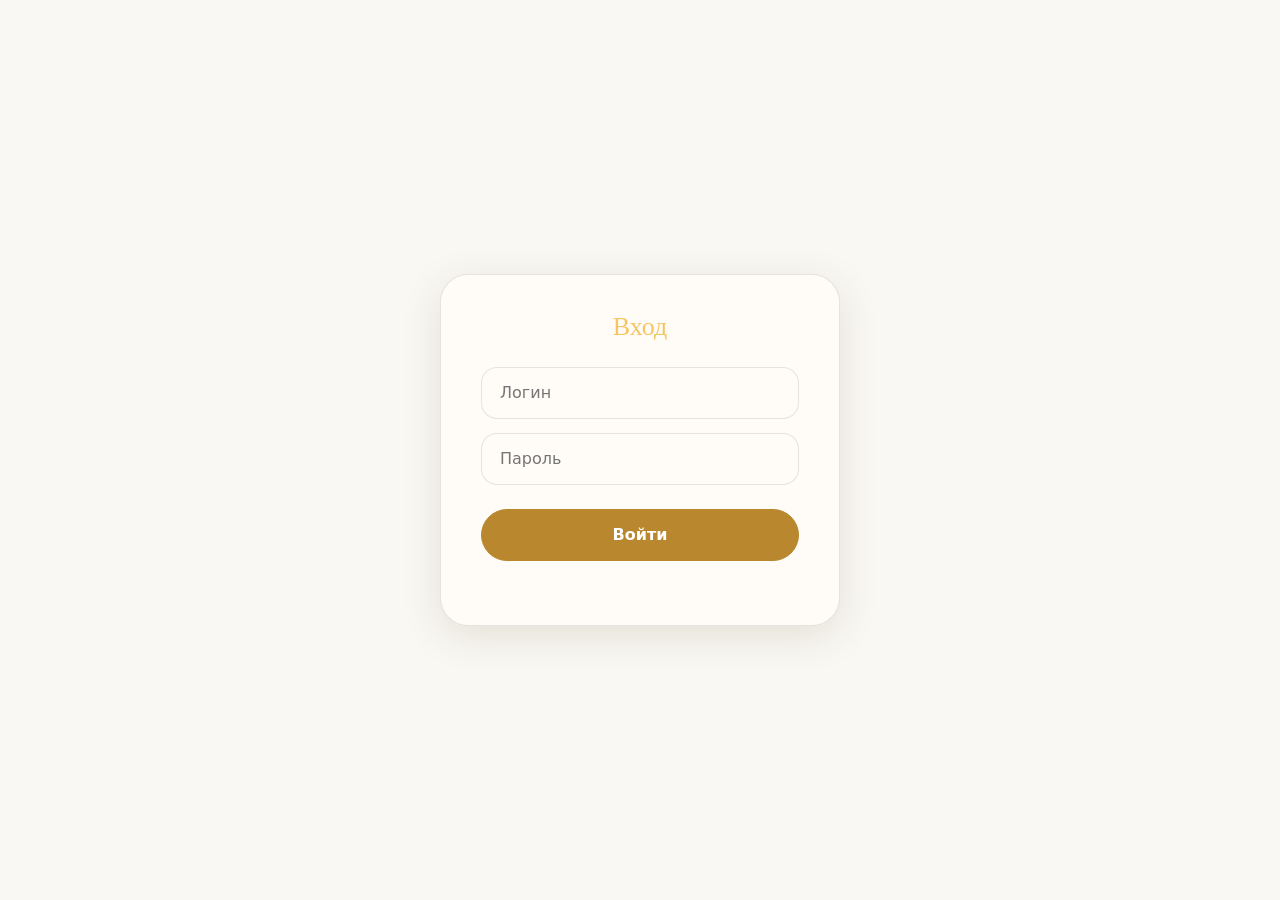
==== commit 21591e67: "Дом 2: показ переключателя объектов при загрузке, починены кавычки в строках входа Co-Authored-By: C" ====
--- a/house2/site/index.html
+++ b/house2/site/index.html
@@ -192,8 +192,8 @@
 Object.assign(I.ru,{f_arch:'Архив',matT:'Материалы',noMat:'Материалы не указаны',addMat:'Добавить',matPh:'Название материала',roMsg:'Только просмотр: без кода правки не сохраняются',syncErr:'Нет связи с сервером — правка не сохранена'});
 Object.assign(I.uz,{f_arch:'Arxiv',matT:'Materiallar',noMat:'Materiallar ko‘rsatilmagan',addMat:'Qo‘shish',matPh:'Material nomi',roMsg:'Faqat ko‘rish: tahrirlash kalitli havola orqali',syncErr:'Server bilan aloqa yo‘q — saqlanmadi'});
 Object.assign(I.uz,{byZone:'Hududlar bo‘yicha',team:'Ijrochilar',tasksN:'Vazifa',ready:'Tayyor',notSt:'Boshlanmagan',lateS:'Muddati o‘tgan',ofAll:'jamidan',tapEx:'bosing — vazifalarni ko‘rsataman',allEx:'Barcha ijrochilar'});
-Object.assign(I.ru,{loginTitle:’Вход’,loginBtn:’Войти’,loginError:’Неверный логин или пароль’,loginAttempts:’Слишком много попыток, подождите’,object:’Объект’,allObj:’Все объекты’,photos:’Фото’,addPhoto:’Добавить фото’,photoUploading:’Загрузка…’,photoPending:’На проверке’,photoApproved:’Принято’,photoRevision:’Доработать’,photoReview:’Оценить’});
-Object.assign(I.uz,{loginTitle:’Kirish’,loginBtn:’Kirish’,loginError:’Login yoki parol noto’g’ri’,loginAttempts:’Juda ko’p urinishlar, kuting’,object:’Obyekt’,allObj:’Barcha obyektlar’,photos:’Foto’,addPhoto:’Foto qo’shish’,photoUploading:’Yuklanmoqda…’,photoPending:’Tekshiruvda’,photoApproved:’Qabul qilindi’,photoRevision:’Qayta ishlash’,photoReview:’Baholash’});
+Object.assign(I.ru,{loginTitle:'Вход',loginBtn:'Войти',loginError:'Неверный логин или пароль',loginAttempts:'Слишком много попыток, подождите',object:'Объект',allObj:'Все объекты',photos:'Фото',addPhoto:'Добавить фото',photoUploading:'Загрузка…',photoPending:'На проверке',photoApproved:'Принято',photoRevision:'Доработать',photoReview:'Оценить'});
+Object.assign(I.uz,{loginTitle:'Kirish',loginBtn:'Kirish',loginError:'Login yoki parol noto’g’ri',loginAttempts:'Juda ko’p urinishlar, kuting',object:'Obyekt',allObj:'Barcha obyektlar',photos:'Foto',addPhoto:'Foto qo’shish',photoUploading:'Yuklanmoqda…',photoPending:'Tekshiruvda',photoApproved:'Qabul qilindi',photoRevision:'Qayta ishlash',photoReview:'Baholash'});
 let L=(()=>{try{return localStorage.getItem('lang')}catch(e){}})()||'ru',fl={},kf='',cur=null,curObj=null,sessionUser=null,sessionRole=null;
 const OBJECTS=['Дом 2','Сколково','Переделкино-2','Переделкино-3'];
 const OBJ_PREFIX={'Дом 2':'D2-','Сколково':'SK-','Переделкино-2':'P2-','Переделкино-3':'P3-'};
@@ -316,7 +316,7 @@
 }
 $('objSwitch').onclick=e=>{const b=e.target.closest('[data-obj]');if(b)setCurrentObject(b.dataset.obj)};
 try{curObj=localStorage.getItem('curObj')||null}catch(_){}
-if(curObj&&!OBJECTS.includes(curObj))curObj=null;
+if(curObj&&!OBJECTS.includes(curObj))curObj=null;renderObjSwitch();
 function applyState(st){if(!st||typeof st!=='object')return;online=true;
  ed=st.ed&&typeof st.ed==='object'?st.ed:{};bought=st.bought&&typeof st.bought==='object'?st.bought:{};
  photos=st.photos&&typeof st.photos==='object'?st.photos:{};
